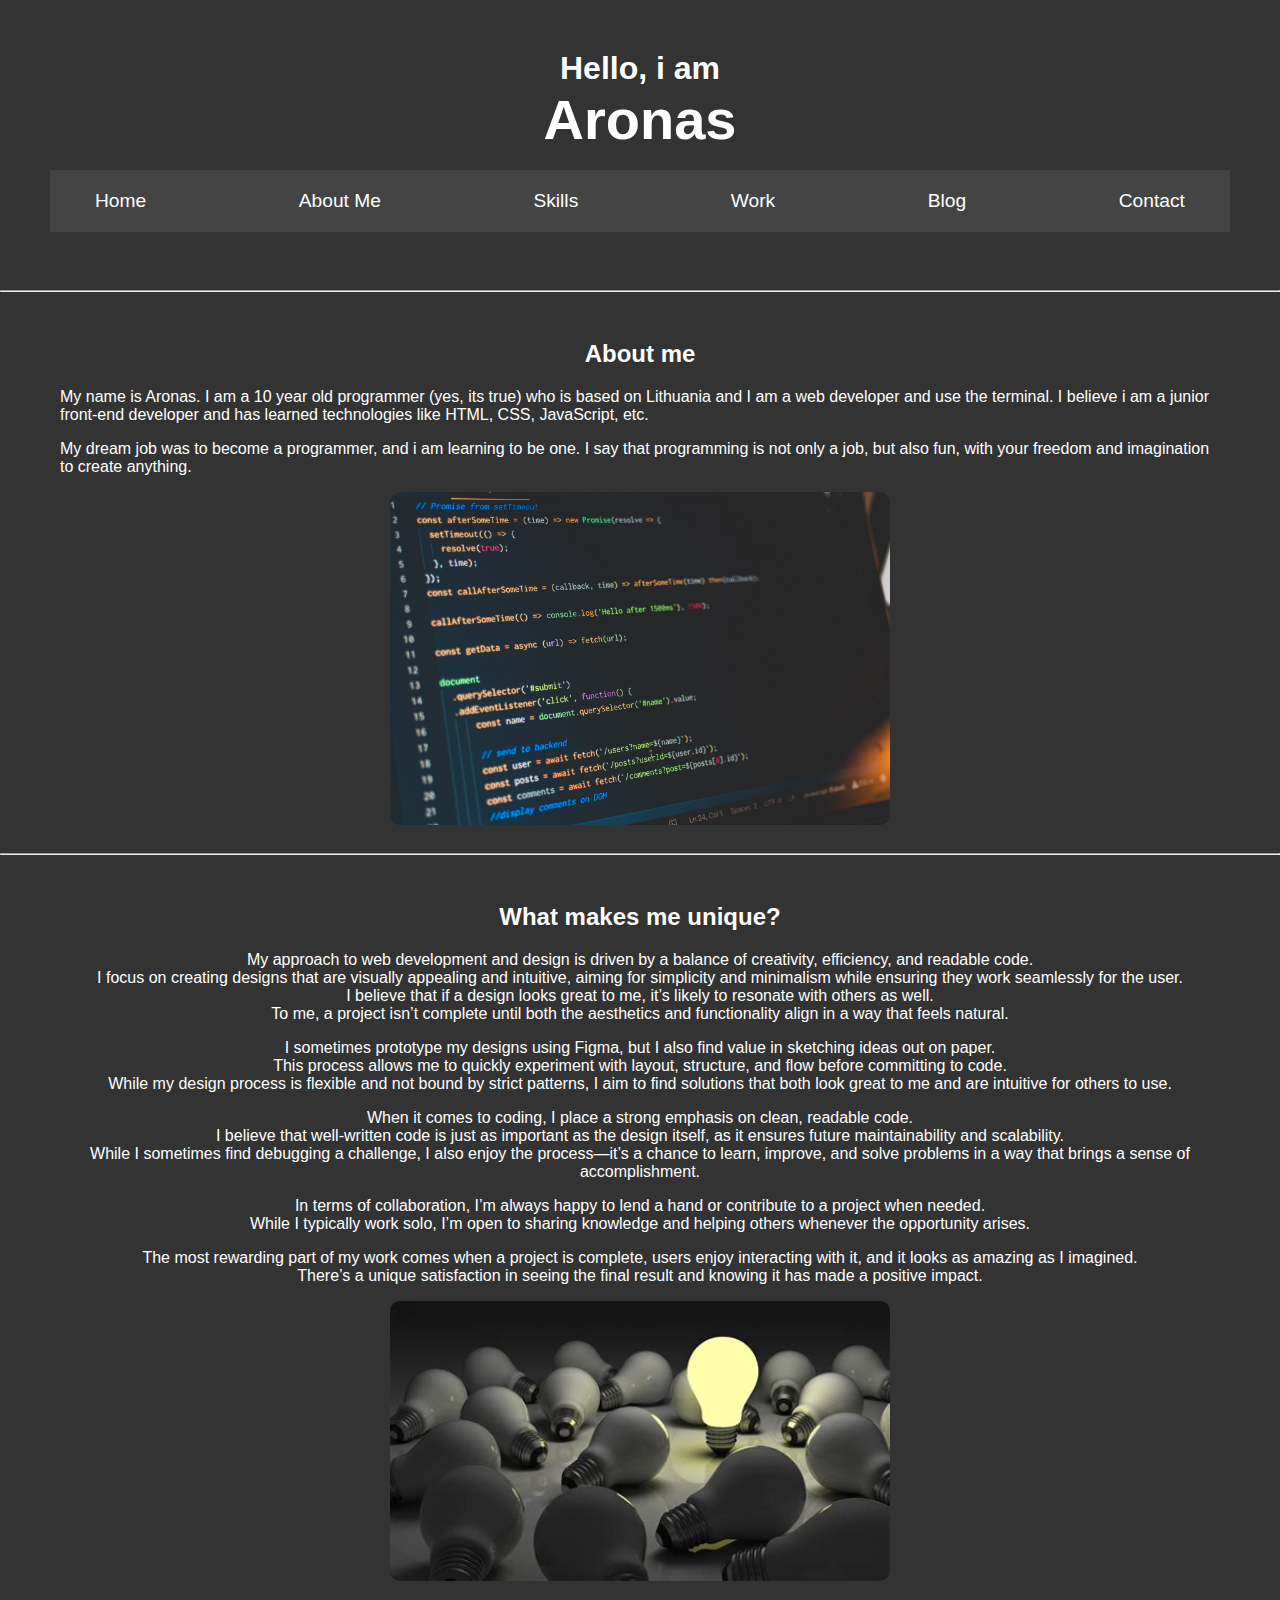
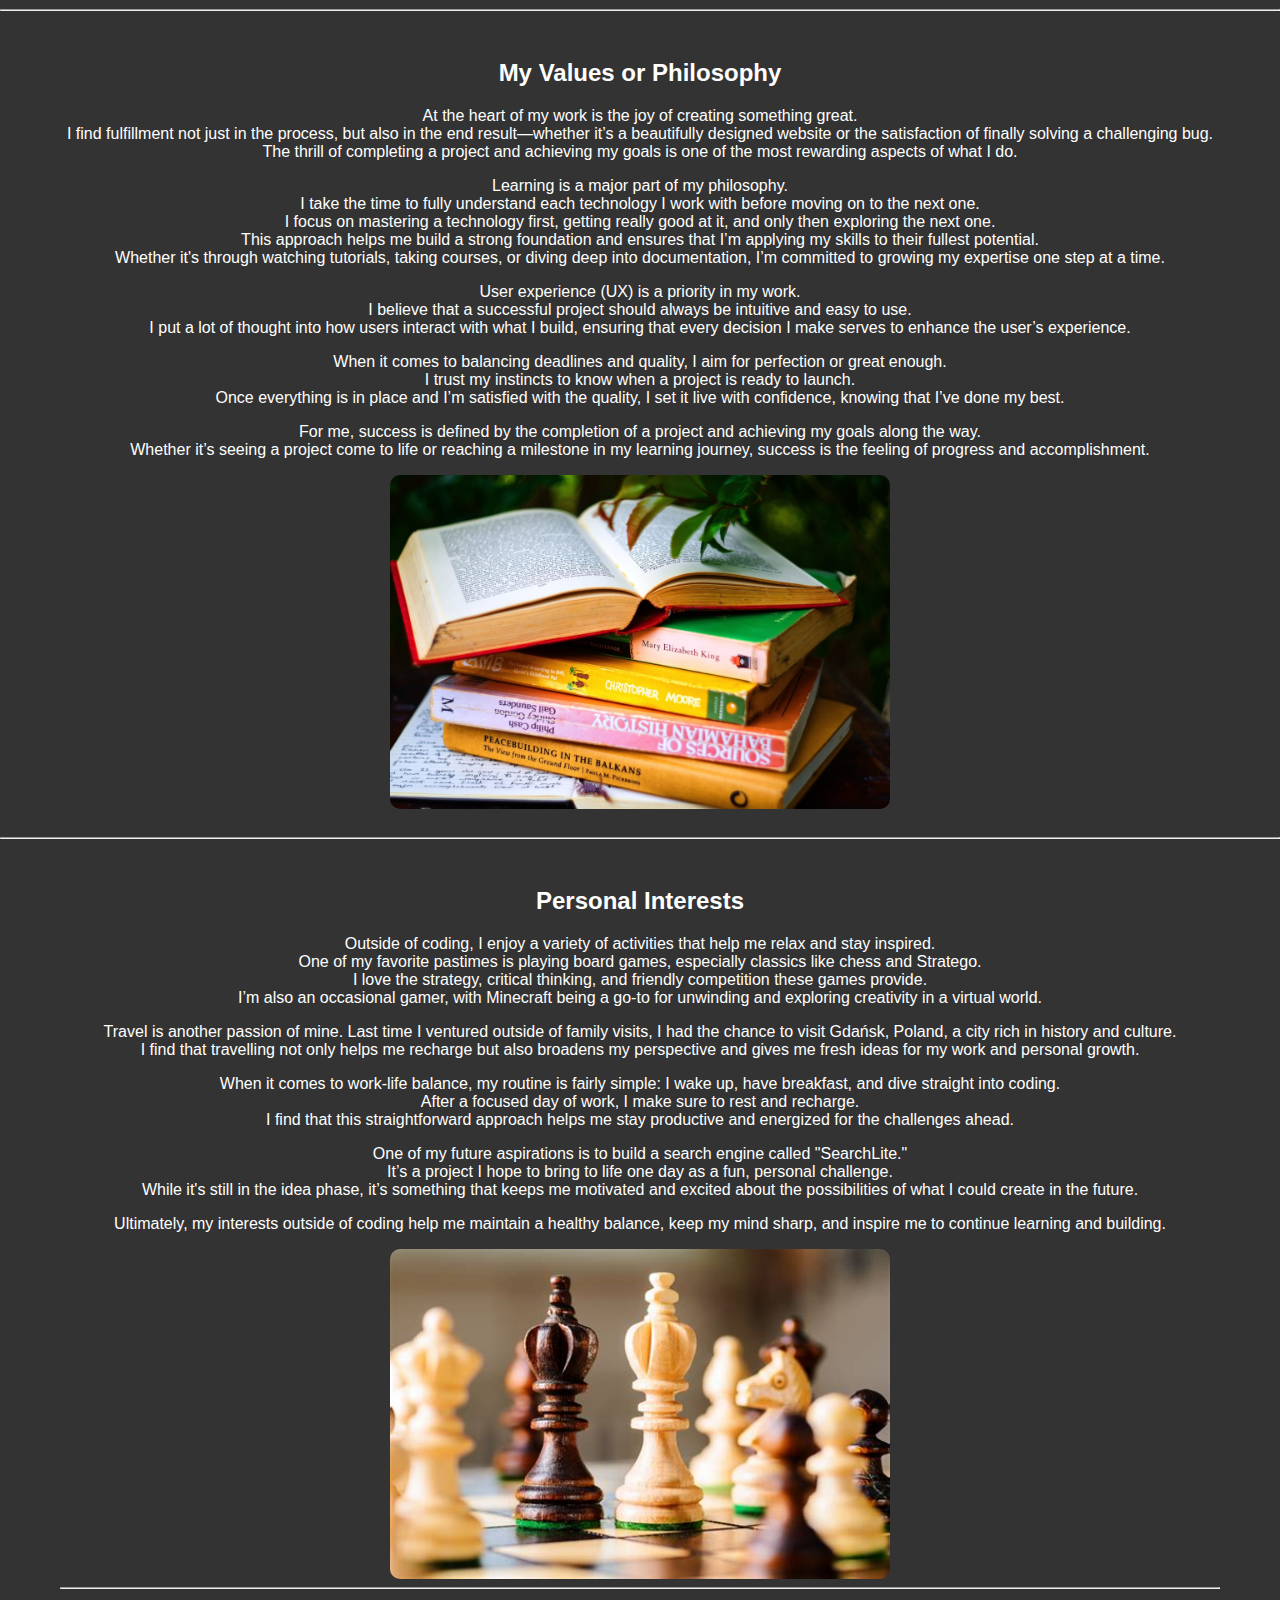
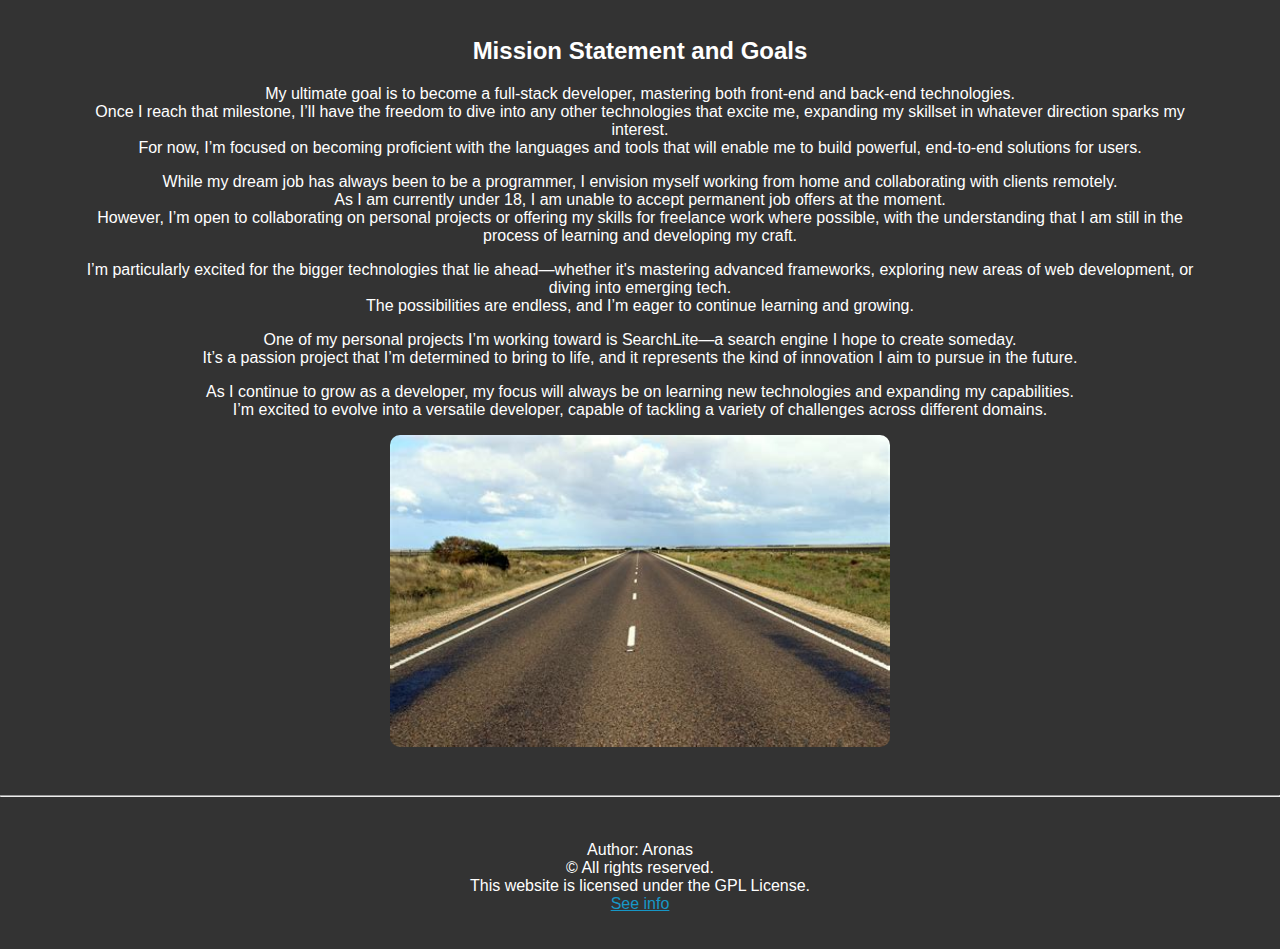
==== about.html @ 175dea17 "moving portfolio folder to git repo" ====
<!DOCTYPE html>

<!-- 
	This code is licensed under the GPL License.
	Please check our license to see what can you do with this code.
-->

<html lang="en">
	<head>
		<!-- If you get confused, this is the information for my website. -->
		<!-- Now you know dummy -->
		<meta charset="UTF-8">
		<meta name="viewport" content="width=device-width, initial-scale=1.0">
		<meta name="description" content="Aronas finocenka's official personal portfolio">
		<meta name="author" content="Aronas">
		<meta name="keywords" content="web development, HTML, coding, CSS, JavaScript, aronas">
		<meta name="robots" content="index, follow">

		<title>Aronas Finocenka - About</title>
		<link rel="stylesheet" href="styles.css">
		<link rel="icon" href="assets/favicon/roskildefjord.jpg">	
	</head>
	<body>
		<header>
		<h3>Hello, i am</h3>
		<h1>Aronas</h1>
		<br>
		<nav>
			<a href="index.html">Home</a>
			<br>
			<a href="about.html">About Me</a>
			<br>
			<a href="skills.html">Skills</a>
			<br>
			<a href="work.html">Work</a>
			<br>
			<a href="blog.html">Blog</a>
			<br>
			<a href="contact.html">Contact</a>
		</nav>
		</header>
		<hr>
		<main>
		<section>
			<h2>About me</h2>
			<p style="text-align:left;">My name is Aronas. I am a 10 year old programmer (yes, its true) who is based on Lithuania and I am a web developer and use the terminal. I believe i am a junior front-end developer and has learned technologies like HTML, CSS, JavaScript, etc.</p>

			<p style="text-align:left;">My dream job was to become a programmer, and i am learning to be one. I say that programming is not only a job, but also fun, with your freedom and imagination to create anything.</p>
			<img src="assets/images/proxy-image.png" alt="A picture of JavaScript code">
		</section>
		<hr>
		<section>
		<h2>What makes me unique?</h2>
		<p>My approach to web development and design is driven by a balance of creativity, efficiency, and readable code. 
		<br> I focus on creating designs that are visually appealing and intuitive, aiming for simplicity and minimalism while ensuring they work seamlessly for the user. 
		<br> I believe that if a design looks great to me, it’s likely to resonate with others as well.
		<br>	To me, a project isn’t complete until both the aesthetics and functionality align in a way that feels natural.</p>
		<p>I sometimes prototype my designs using Figma, but I also find value in sketching ideas out on paper.
		<br>	This process allows me to quickly experiment with layout, structure, and flow before committing to code.
		<br>	While my design process is flexible and not bound by strict patterns, I aim to find solutions that both look great to me and are intuitive for others to use.</p>
		<p>When it comes to coding, I place a strong emphasis on clean, readable code.
		<br>	I believe that well-written code is just as important as the design itself, as it ensures future maintainability and scalability.
		<br>	While I sometimes find debugging a challenge, I also enjoy the process—it’s a chance to learn, improve, and solve problems in a way that brings a sense of accomplishment.</p>
		<p> In terms of collaboration, I’m always happy to lend a hand or contribute to a project when needed. 
		<br>	While I typically work solo, I’m open to sharing knowledge and helping others whenever the opportunity arises. </p>
		<p>The most rewarding part of my work comes when a project is complete, users enjoy interacting with it, and it looks as amazing as I imagined.
		<br>	There’s a unique satisfaction in seeing the final result and knowing it has made a positive impact.</p>
		<img src="assets/images/proxy-image.jpeg" alt="A picture of many turned off lightbulbs, with one turned on. This image represents uniqueness.">
		</section>
		<hr>
		<section>
		<h2>My Values or Philosophy</h2>
		<p>At the heart of my work is the joy of creating something great.
		<br>	I find fulfillment not just in the process, but also in the end result—whether it’s a beautifully designed website or the satisfaction of finally solving a challenging bug.
		<br>	The thrill of completing a project and achieving my goals is one of the most rewarding aspects of what I do.</p>	
		<p>Learning is a major part of my philosophy.
		<br>	I take the time to fully understand each technology I work with before moving on to the next one. <br> I focus on mastering a technology first, getting really good at it, and only then exploring the next one.
		<br>	This approach helps me build a strong foundation and ensures that I’m applying my skills to their fullest potential.
		<br>	Whether it's through watching tutorials, taking courses, or diving deep into documentation, I’m committed to growing my expertise one step at a time.

</p>
		<p>User experience (UX) is a priority in my work.
		<br>	I believe that a successful project should always be intuitive and easy to use.
		<br>	I put a lot of thought into how users interact with what I build, ensuring that every decision I make serves to enhance the user’s experience.</p>
		<p>When it comes to balancing deadlines and quality, I aim for perfection or great enough.
		<br>	I trust my instincts to know when a project is ready to launch.
		<br>	Once everything is in place and I’m satisfied with the quality, I set it live with confidence, knowing that I’ve done my best.</p>
		<p>For me, success is defined by the completion of a project and achieving my goals along the way.
		<br>	Whether it’s seeing a project come to life or reaching a milestone in my learning journey, success is the feeling of progress and accomplishment.</p>
		<img src="assets/images/book.png" alt="picture of stacked books, with the book at the top, symbolising learning.">
		</section>
		<hr>
		<section>
		<h2>Personal Interests</h2>
		<p>Outside of coding, I enjoy a variety of activities that help me relax and stay inspired.
		<br> One of my favorite pastimes is playing board games, especially classics like chess and Stratego.
		<br> I love the strategy, critical thinking, and friendly competition these games provide.
		<br> I’m also an occasional gamer, with Minecraft being a go-to for unwinding and exploring creativity in a virtual world.</p>
		<p>Travel is another passion of mine. Last time I ventured outside of family visits, I had the chance to visit Gdańsk, Poland, a city rich in history and culture.
		<br> I find that travelling not only helps me recharge but also broadens my perspective and gives me fresh ideas for my work and personal growth.</p>
		<p>When it comes to work-life balance, my routine is fairly simple: I wake up, have breakfast, and dive straight into coding.
		<br> After a focused day of work, I make sure to rest and recharge.
		<br> I find that this straightforward approach helps me stay productive and energized for the challenges ahead.</p>
		<p>One of my future aspirations is to build a search engine called "SearchLite."
		<br> It’s a project I hope to bring to life one day as a fun, personal challenge.
		<br> While it's still in the idea phase, it’s something that keeps me motivated and excited about the possibilities of what I could create in the future.</p>
		<p>Ultimately, my interests outside of coding help me maintain a healthy balance, keep my mind sharp, and inspire me to continue learning and building.</p>
		<img src="assets/images/chess.jpeg" alt="A picture of a chessboard with chess pieces, brown and white.">
		<hr>
		<section>
		<h2>Mission Statement and Goals</h2>
		<p>My ultimate goal is to become a full-stack developer, mastering both front-end and back-end technologies.
		<br> Once I reach that milestone, I’ll have the freedom to dive into any other technologies that excite me, expanding my skillset in whatever direction sparks my interest.
		<br> For now, I’m focused on becoming proficient with the languages and tools that will enable me to build powerful, end-to-end solutions for users.</p>
		<p>While my dream job has always been to be a programmer, I envision myself working from home and collaborating with clients remotely.
		<br> As I am currently under 18, I am unable to accept permanent job offers at the moment.
		<br> However, I’m open to collaborating on personal projects or offering my skills for freelance work where possible, with the understanding that I am still in the process of learning and developing my craft.</p>
		<p>I’m particularly excited for the bigger technologies that lie ahead—whether it's mastering advanced frameworks, exploring new areas of web development, or diving into emerging tech.
		<br>The possibilities are endless, and I’m eager to continue learning and growing.</p>
		<p>One of my personal projects I’m working toward is SearchLite—a search engine I hope to create someday.  <br> It’s a passion project that I’m determined to bring to life, and it represents the kind of innovation I aim to pursue in the future.</p>
		<p>As I continue to grow as a developer, my focus will always be on learning new technologies and expanding my capabilities.
		<br> I’m excited to evolve into a versatile developer, capable of tackling a variety of challenges across different domains.</p>
		<img src="assets/images/road.jpeg" alt="A picture of an empty road, the place looks warm, savannah-like.">
		</section>
		</main>
		<hr>
		<footer>	
			<p>Author: Aronas<br>
			&copy; All rights reserved.<br>
			This website is licensed under the GPL License.<br>
			<a href="license.html">See info</a>
			</p>
		</footer>
	</body>
</html>
---- styles.css ----
/*
 * CSS File for my portfolio
 * This code is licensed under the GPL License
 */

/* Global body font settings */
body {
    font-family: -apple-system, BlinkMacSystemFont, "Segoe UI", "Roboto", "Helvetica Neue", Arial, sans-serif;
    margin: 0;
    padding: 0;
    background-color: #333;
    color: white;
}

/* Main content centering */
main {
    text-align: center; /* This centers text inside the main section */
}

main a {
    color: #1797c7;
}

footer a {
    color: #1797c7;
}

/* Header styles */
header {
    text-align: center; /* Center the text in the header */
    padding: 50px;
    background-color: #333;
    color: white;
}

header h1, header h3 {
    margin: 0; /* Remove default margin around h1 and h3 */
}

/* Navbar styles */
nav {
    display: flex; /* Use Flexbox to align navbar items */
    justify-content: space-between; /* Spread out navbar links */
    padding: 10px 20px;
    background-color: #444;
    flex-wrap: wrap; /* Allow navbar items to wrap on smaller screens */
}

nav a {
    color: white;
    text-decoration: none;
    padding: 10px 15px;
    margin: 0 10px; /* Add spacing between links */
    border-radius: 5px;
    transition: background-color 0.3s ease;
}

nav a:hover {
    background-color: #555;
}

/* Section styling */
section {
    padding: 20px;
    max-width: 1200px;
    margin: 0 auto;
    box-sizing: border-box;
}

/* Footer styles */
footer {
    background-color: #333;
    color: white;
    padding: 20px;
    text-align: center;
}

/* Media Queries for Responsiveness */

/* Tablet and smaller (screen width <= 768px) */
@media (max-width: 768px) {
    /* Adjust header padding */
    header {
        padding: 30px;
    }

    /* Navbar items stack vertically on smaller screens */
    nav {
        flex-direction: column; /* Stack items vertically */
        align-items: center; /* Center align items */
        padding: 10px 0; /* Increase padding for easier touch */
    }

    nav a {
        margin: 10px 0; /* Stack navbar links with more space */
        padding: 10px 20px;
    }

    /* Adjust section padding */
    section {
        padding: 15px;
    }

    footer {
        padding: 15px;
    }

    /* Adjust heading sizes for smaller screens */
    header h1 {
        font-size: 2.5rem; /* Slightly smaller on tablets */
    }

    header h3 {
        font-size: 1.5rem;
    }
}

/* Mobile (screen width <= 480px) */
@media (max-width: 480px) {
    /* Adjust header padding */
    header {
        padding: 20px;
    }

    /* Navbar items stack vertically and take up more space */
    nav {
        flex-direction: column;
        align-items: center;
        padding: 20px 0;
    }

    nav a {
        margin: 10px 0;
        padding: 12px 25px; /* Bigger padding on small devices for better clickability */
    }

    section {
        padding: 10px;
    }

    footer {
        padding: 10px;
    }

    /* Adjust heading sizes further for small screens */
    header h1 {
        font-size: 2rem;
    }

    header h3 {
        font-size: 1.2rem;
    }
}

/* Large screen (>= 1200px) */
@media (min-width: 1200px) {
    header h1 {
        font-size: 3.5rem; /* Make header text bigger on large screens */
    }

    header h3 {
        font-size: 2rem;
    }

    nav a {
        font-size: 1.2rem; /* Slightly larger links on large screens */
    }
}
/* Images */
img {
    width: 100%;        /* Makes the image scale to the container width */
    max-width: 500px;   /* Limits the maximum width to 500px */
    height: auto;       /* Keeps the aspect ratio of the image */
    border: none;       /* No border around the image */
    border-radius: 10px;/* Rounded corners */
    display: block;     /* Ensures image is displayed as a block-level element */
    margin: 0 auto;     /* Centers the image horizontally */
}
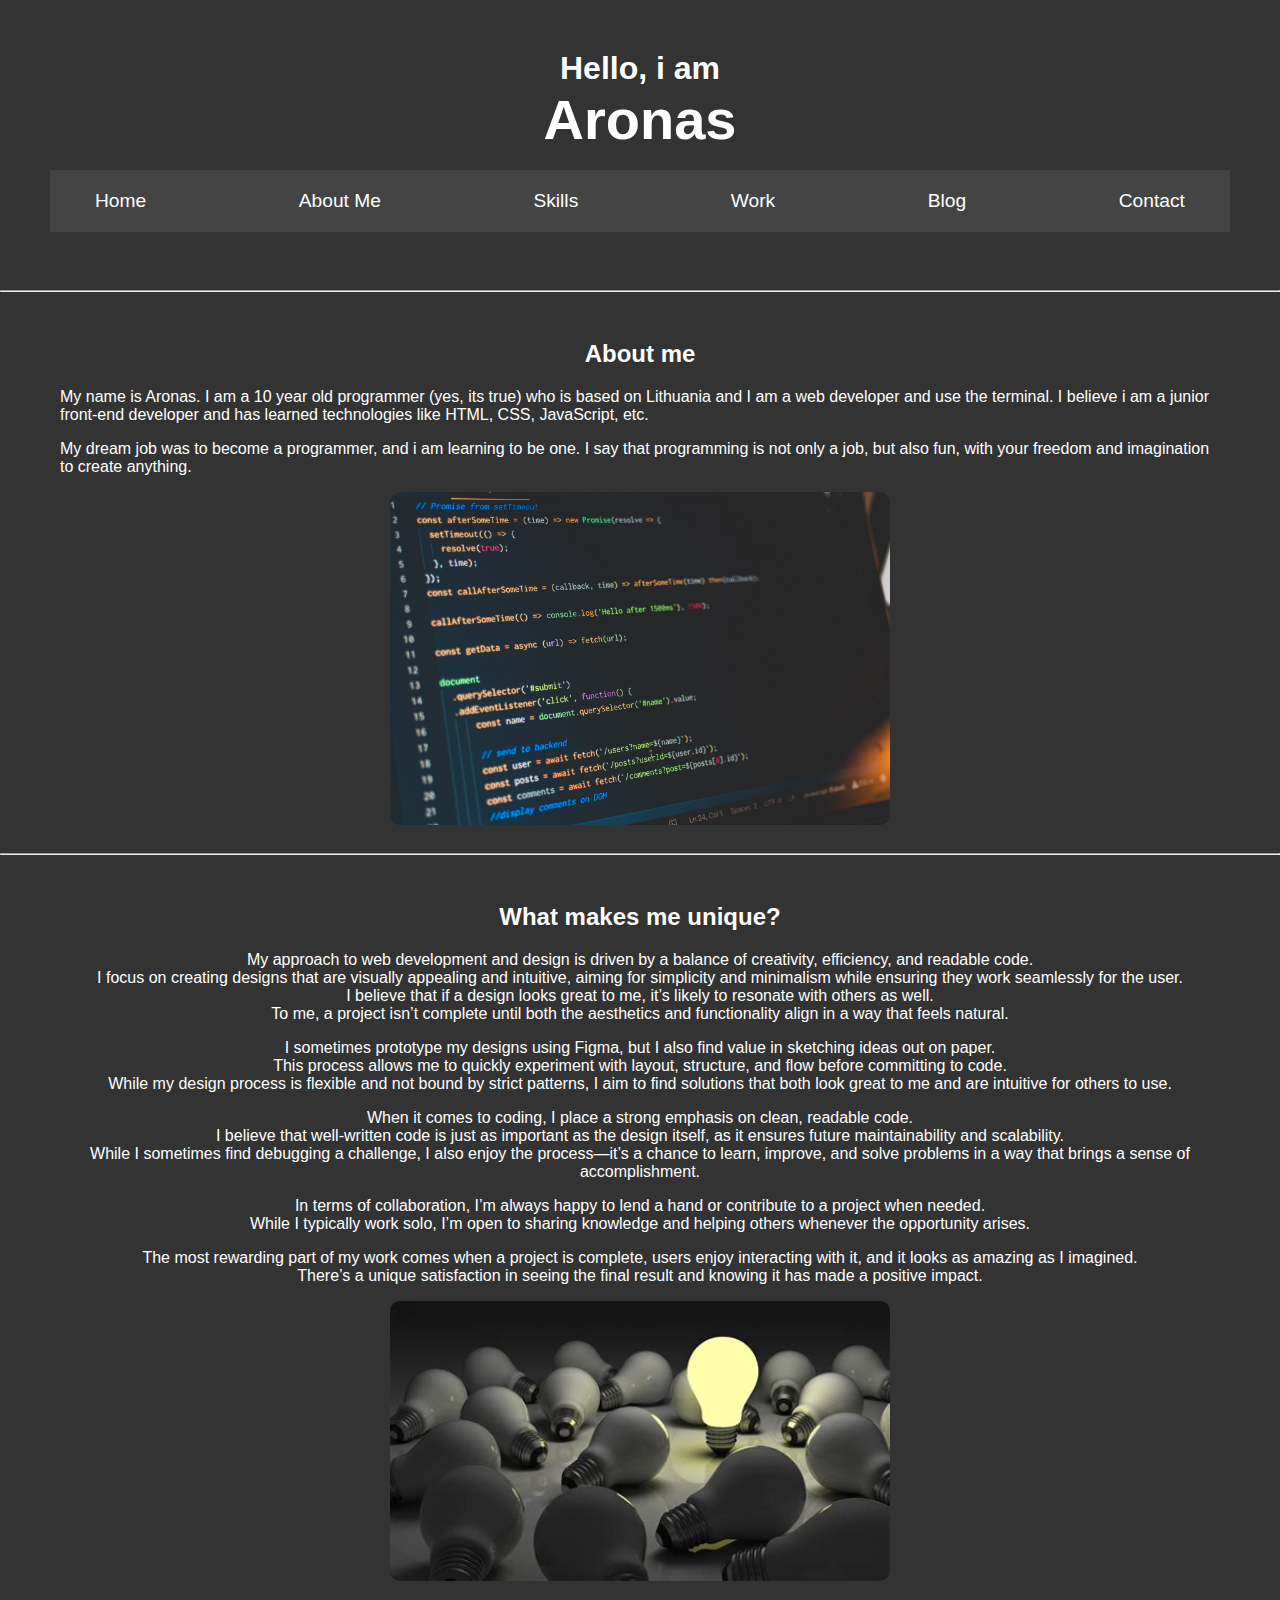
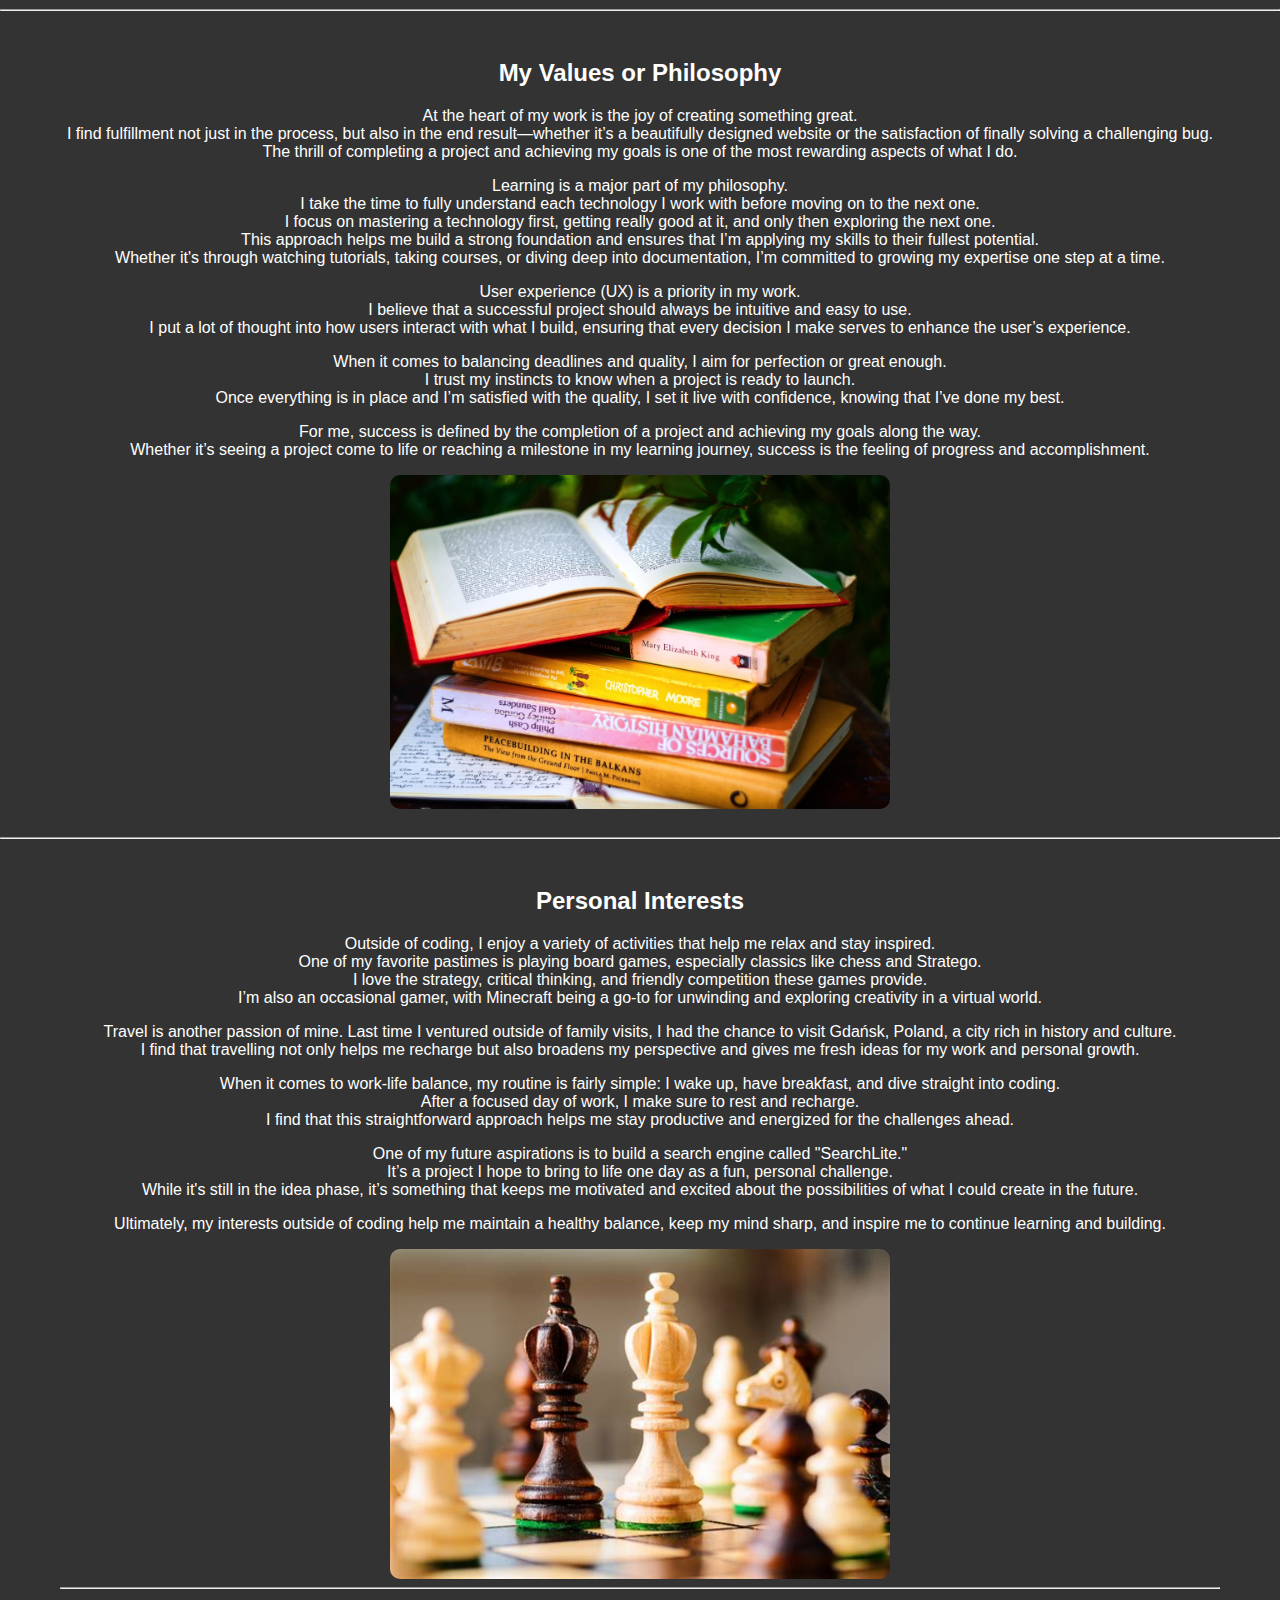
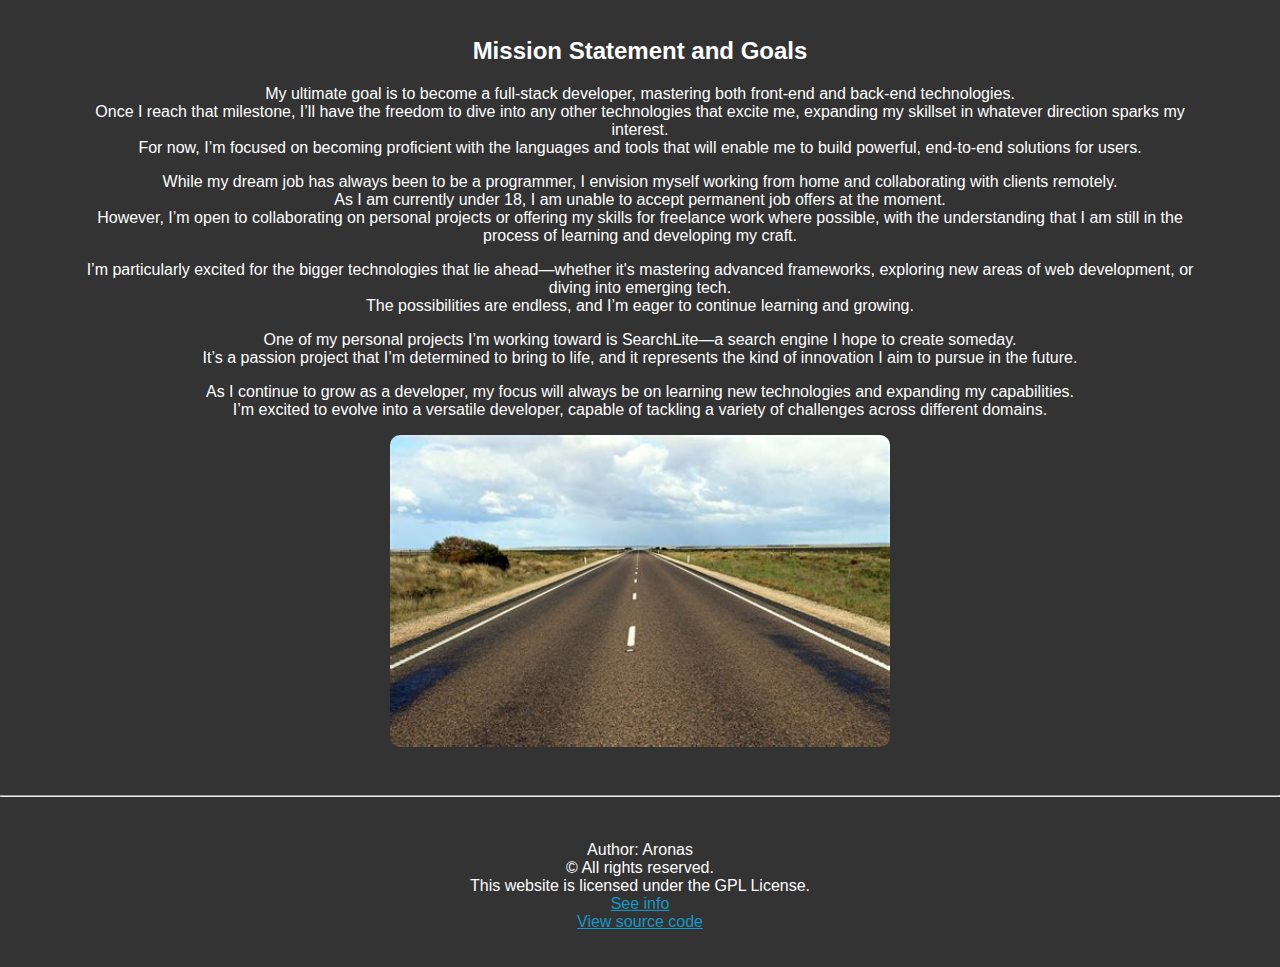
==== commit e5cbeb0f: "Rename license to legal to avoid confusion" ====
--- a/about.html
+++ b/about.html
@@ -128,7 +128,8 @@
 			<p>Author: Aronas<br>
 			&copy; All rights reserved.<br>
 			This website is licensed under the GPL License.<br>
-			<a href="license.html">See info</a>
+			<a href="legal.html">See info</a><br>
+			<a href="https://www.github.com/AronasGITHUB/portfolio">View source code</a>
 			</p>
 		</footer>
 	</body>
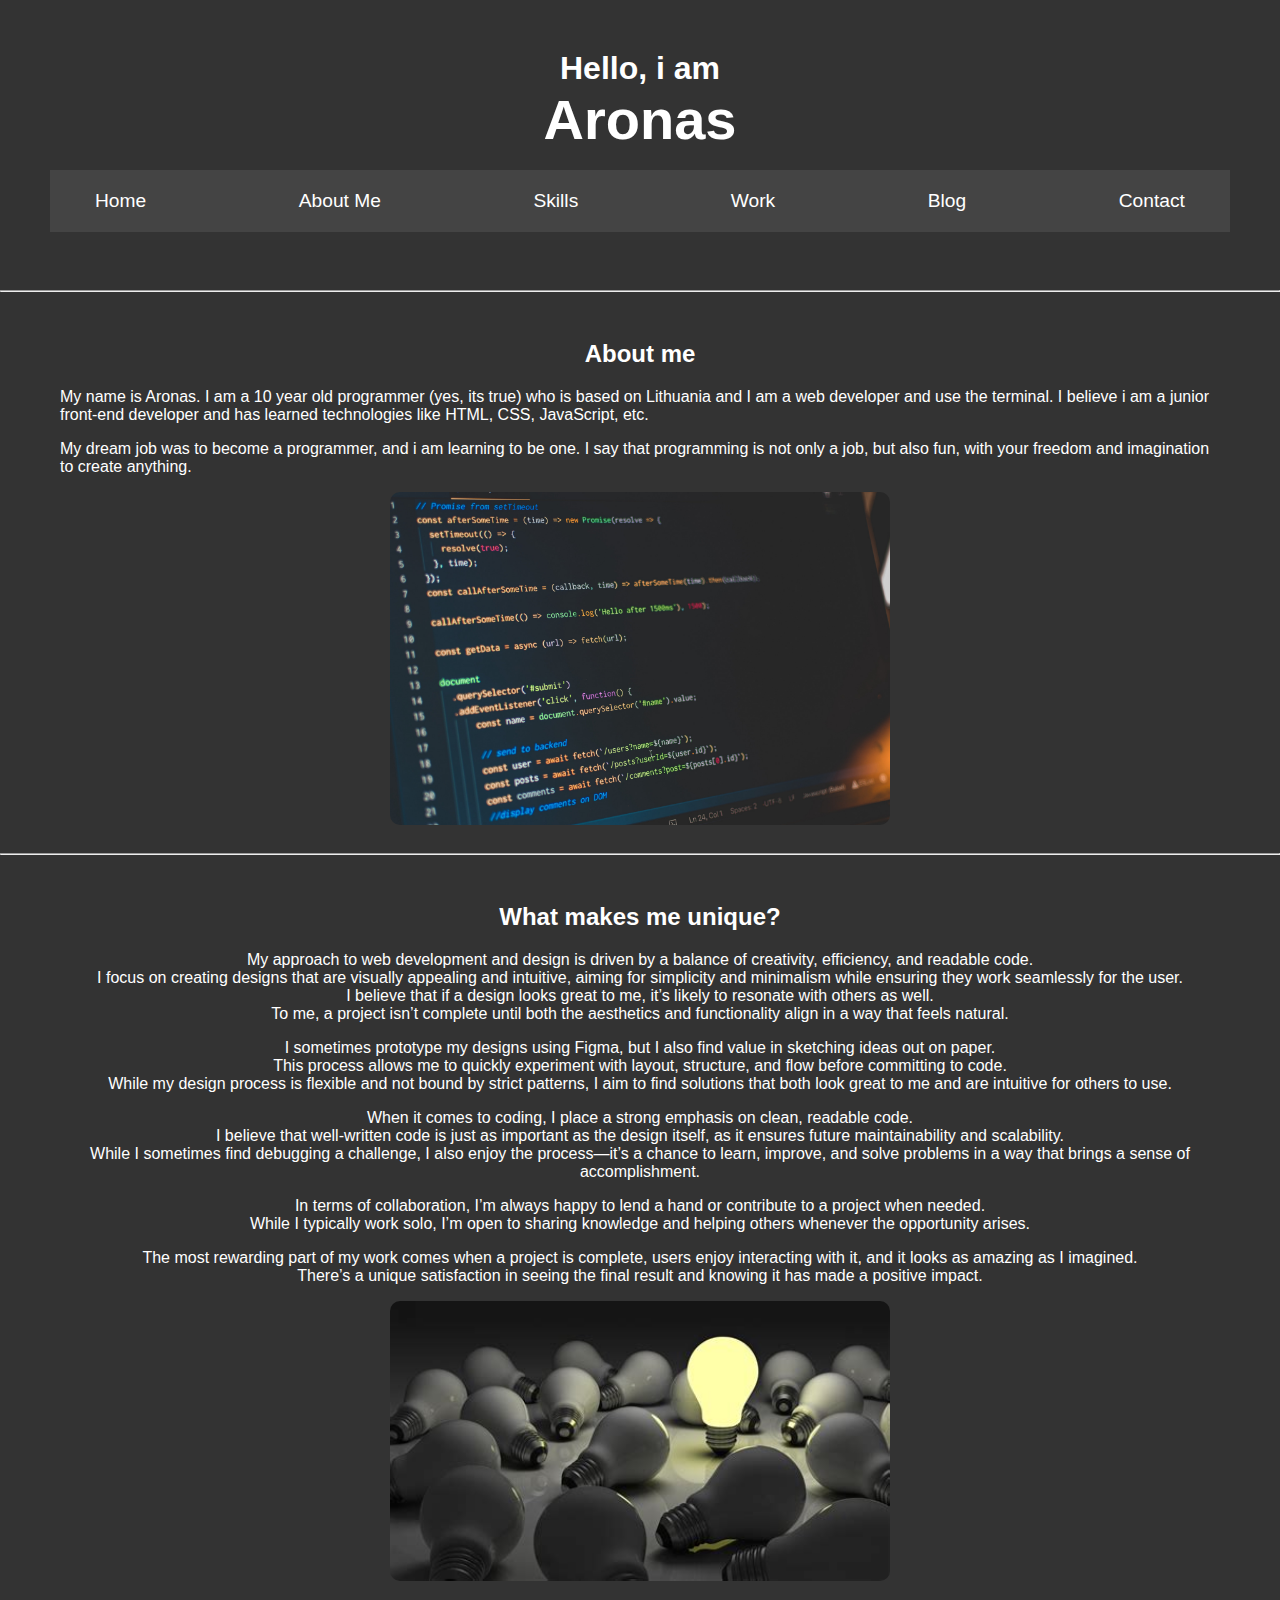
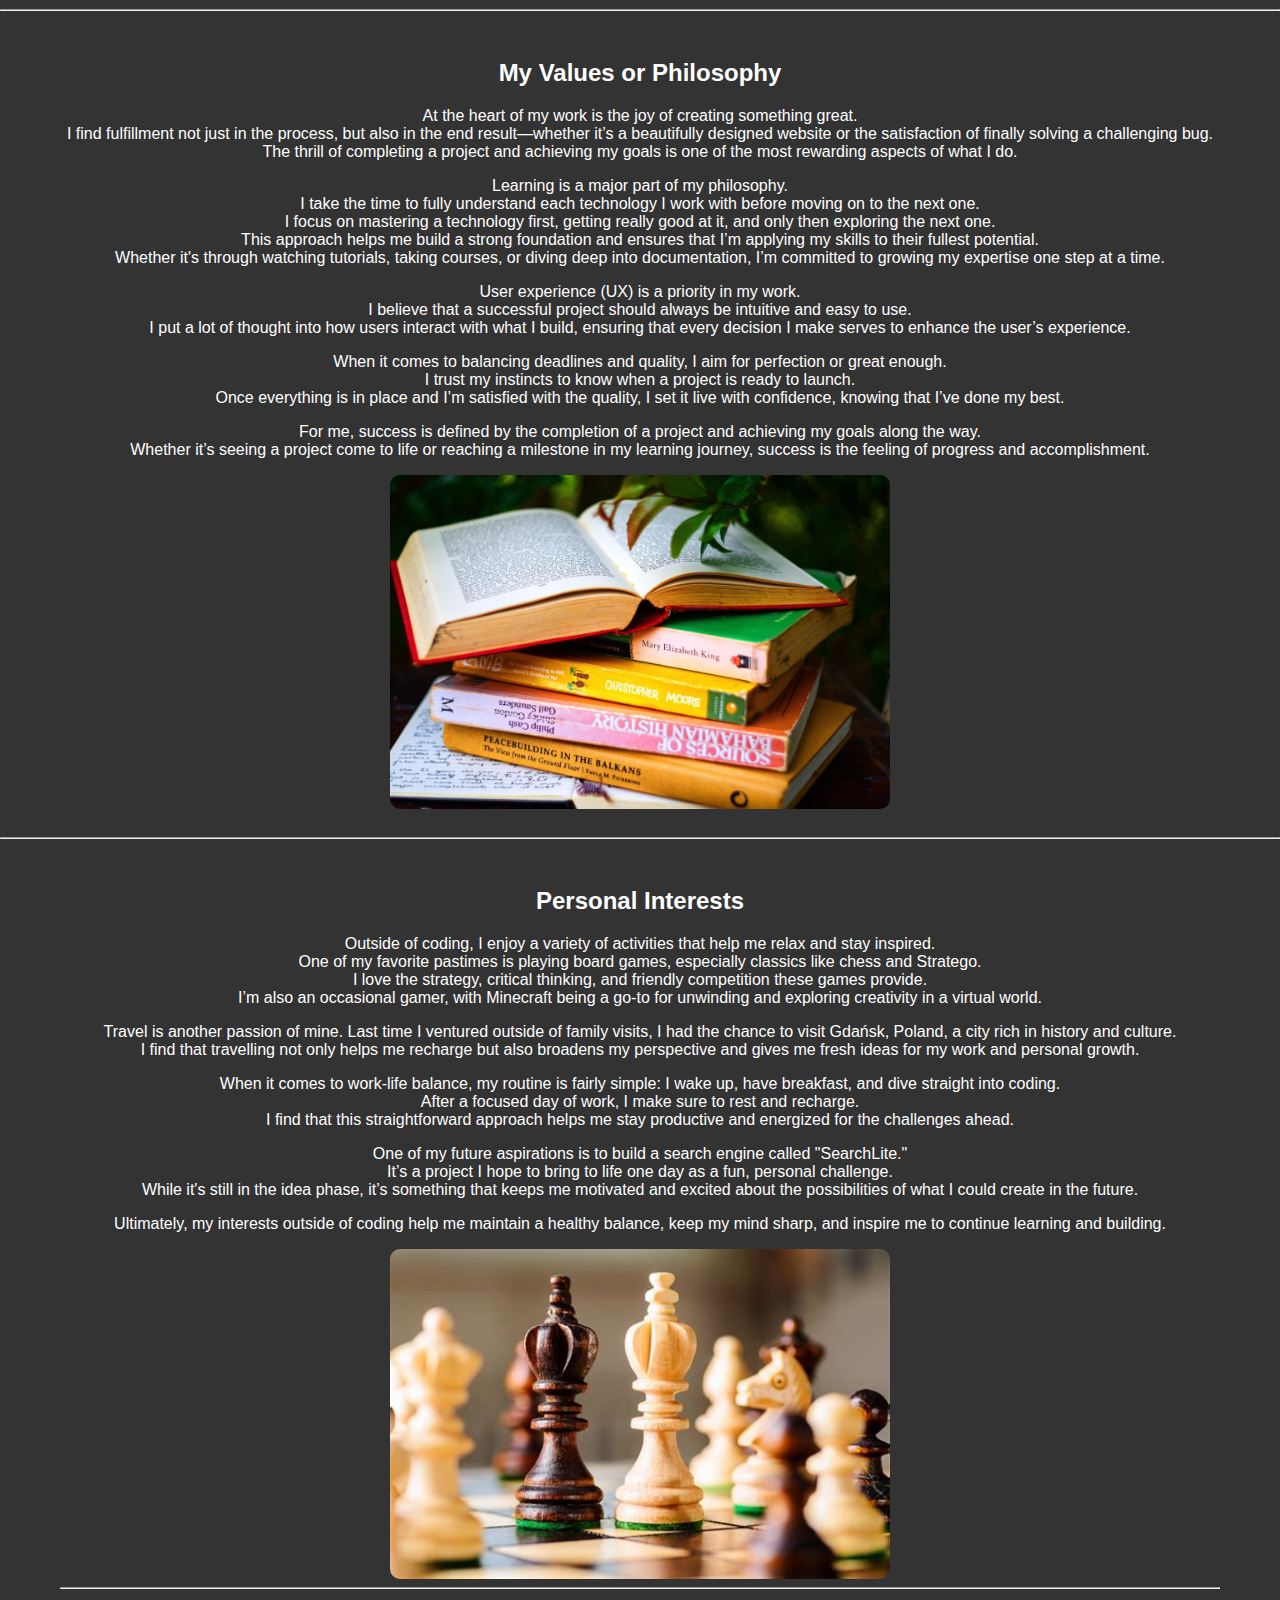
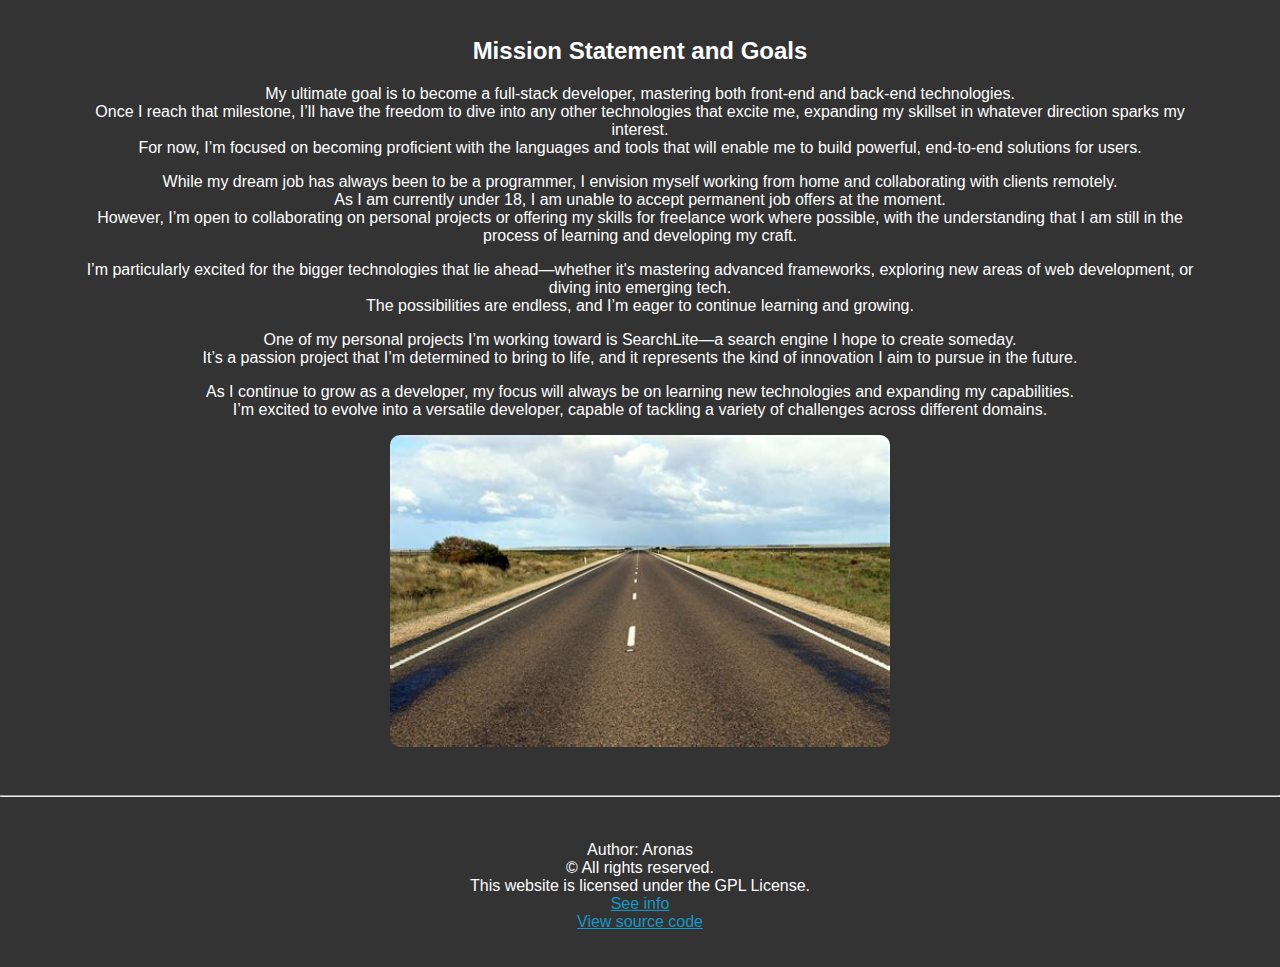
==== commit 093c25e1: "Replaced heavy images with lightweight images" ====
--- a/about.html
+++ b/about.html
@@ -46,7 +46,7 @@
 			<p style="text-align:left;">My name is Aronas. I am a 10 year old programmer (yes, its true) who is based on Lithuania and I am a web developer and use the terminal. I believe i am a junior front-end developer and has learned technologies like HTML, CSS, JavaScript, etc.</p>
 
 			<p style="text-align:left;">My dream job was to become a programmer, and i am learning to be one. I say that programming is not only a job, but also fun, with your freedom and imagination to create anything.</p>
-			<img src="assets/images/proxy-image.png" alt="A picture of JavaScript code">
+			<img src="assets/images/proxy-image.jpg" alt="A picture of JavaScript code">
 		</section>
 		<hr>
 		<section>
@@ -87,7 +87,7 @@
 		<br>	Once everything is in place and I’m satisfied with the quality, I set it live with confidence, knowing that I’ve done my best.</p>
 		<p>For me, success is defined by the completion of a project and achieving my goals along the way.
 		<br>	Whether it’s seeing a project come to life or reaching a milestone in my learning journey, success is the feeling of progress and accomplishment.</p>
-		<img src="assets/images/book.png" alt="picture of stacked books, with the book at the top, symbolising learning.">
+		<img src="assets/images/book.jpg" alt="picture of stacked books, with the book at the top, symbolising learning.">
 		</section>
 		<hr>
 		<section>
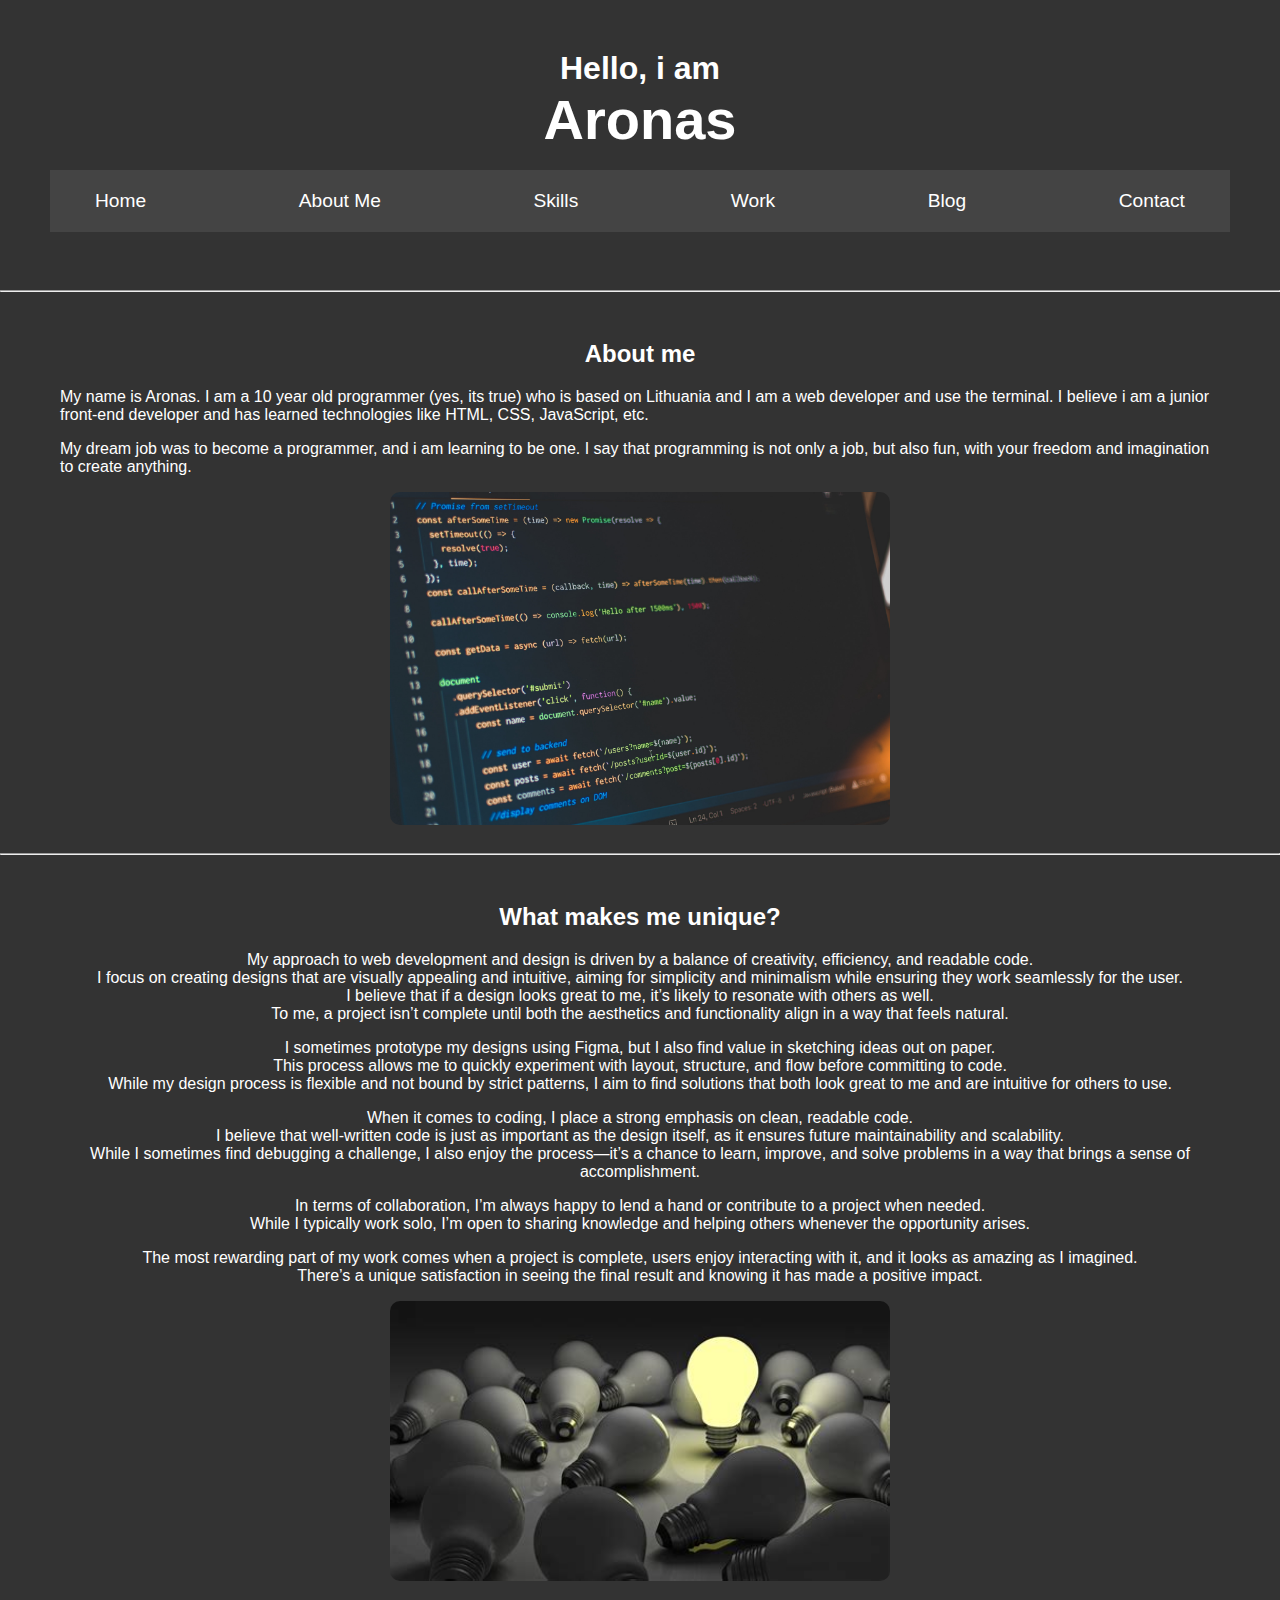
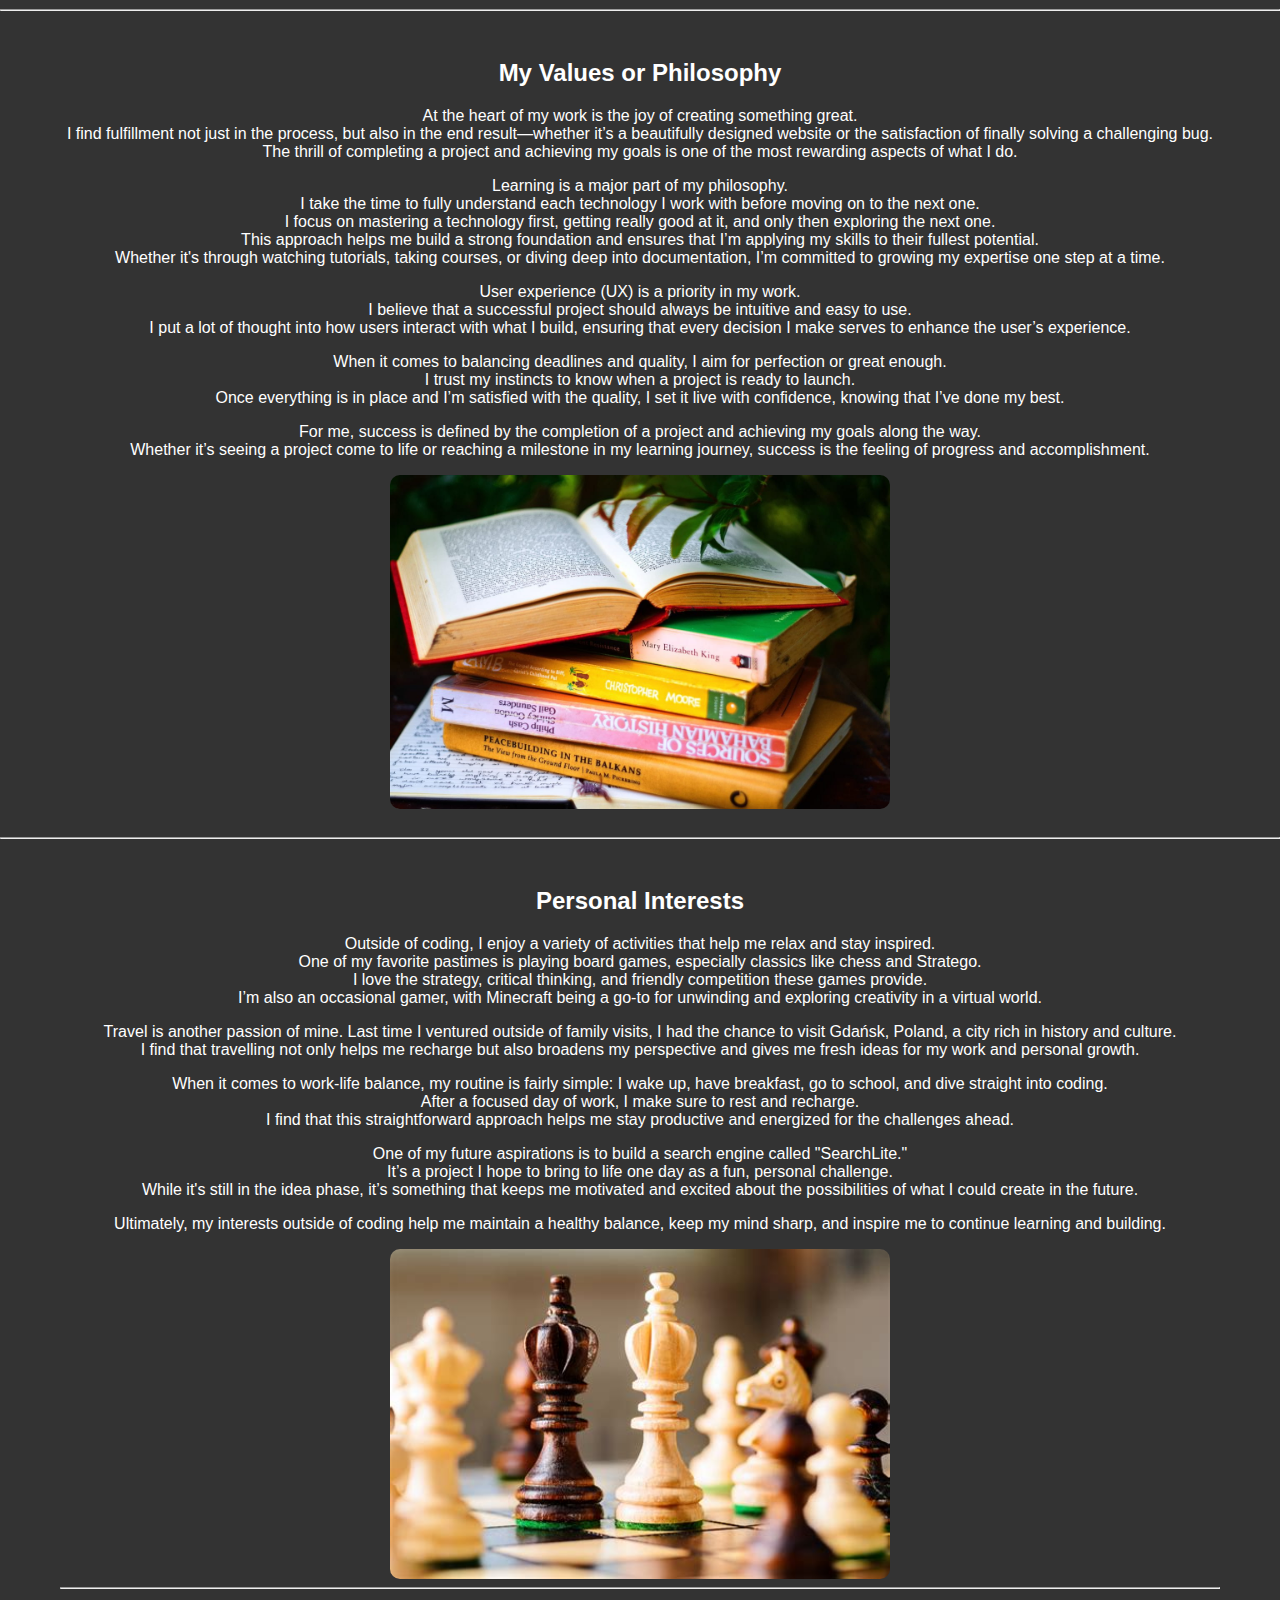
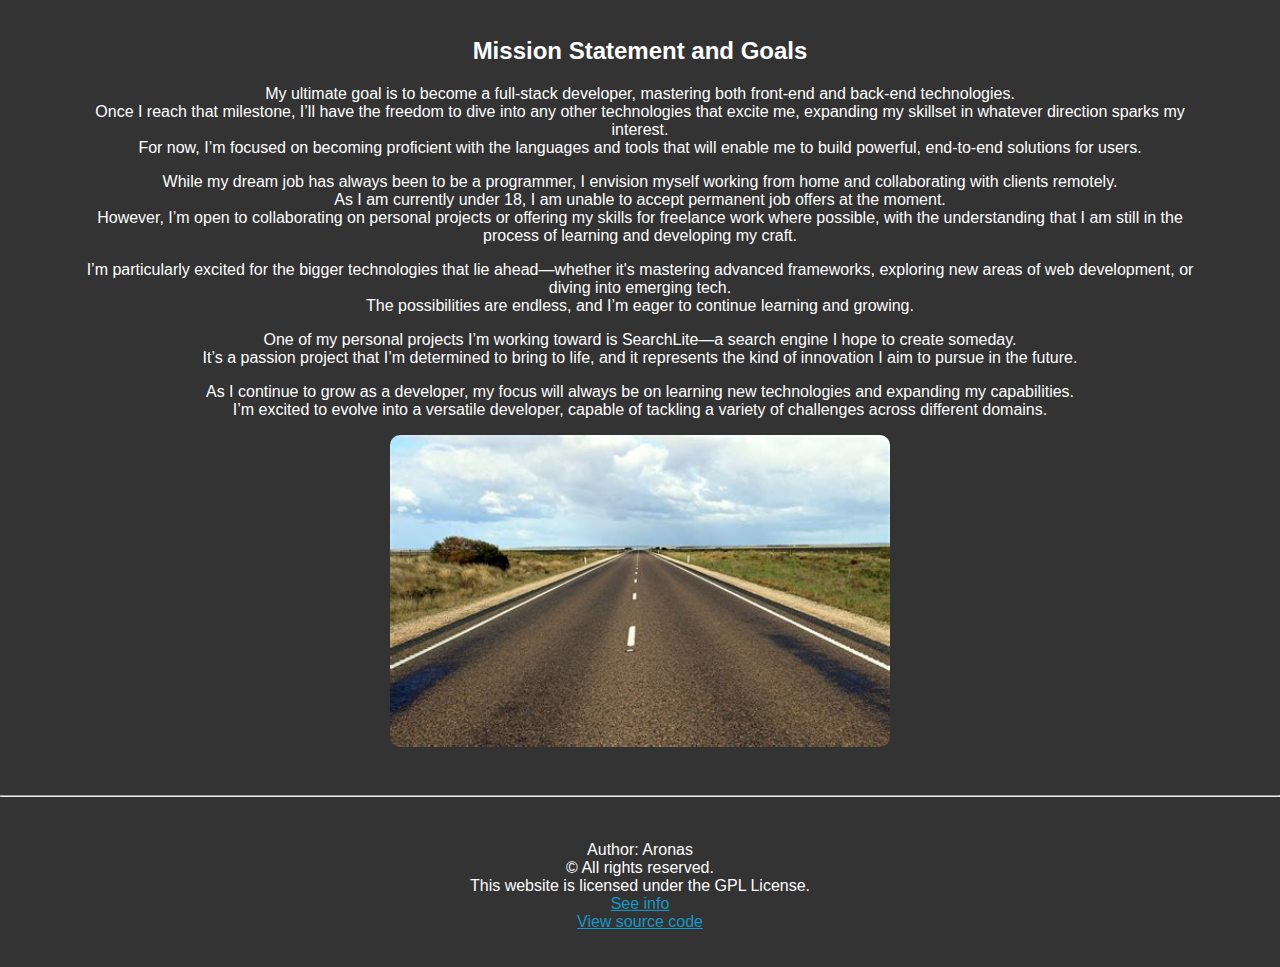
==== commit eb07873e: "Very minor improvements, no one can notice it." ====
--- a/about.html
+++ b/about.html
@@ -98,7 +98,7 @@
 		<br> I’m also an occasional gamer, with Minecraft being a go-to for unwinding and exploring creativity in a virtual world.</p>
 		<p>Travel is another passion of mine. Last time I ventured outside of family visits, I had the chance to visit Gdańsk, Poland, a city rich in history and culture.
 		<br> I find that travelling not only helps me recharge but also broadens my perspective and gives me fresh ideas for my work and personal growth.</p>
-		<p>When it comes to work-life balance, my routine is fairly simple: I wake up, have breakfast, and dive straight into coding.
+		<p>When it comes to work-life balance, my routine is fairly simple: I wake up, have breakfast, go to school, and dive straight into coding.
 		<br> After a focused day of work, I make sure to rest and recharge.
 		<br> I find that this straightforward approach helps me stay productive and energized for the challenges ahead.</p>
 		<p>One of my future aspirations is to build a search engine called "SearchLite."
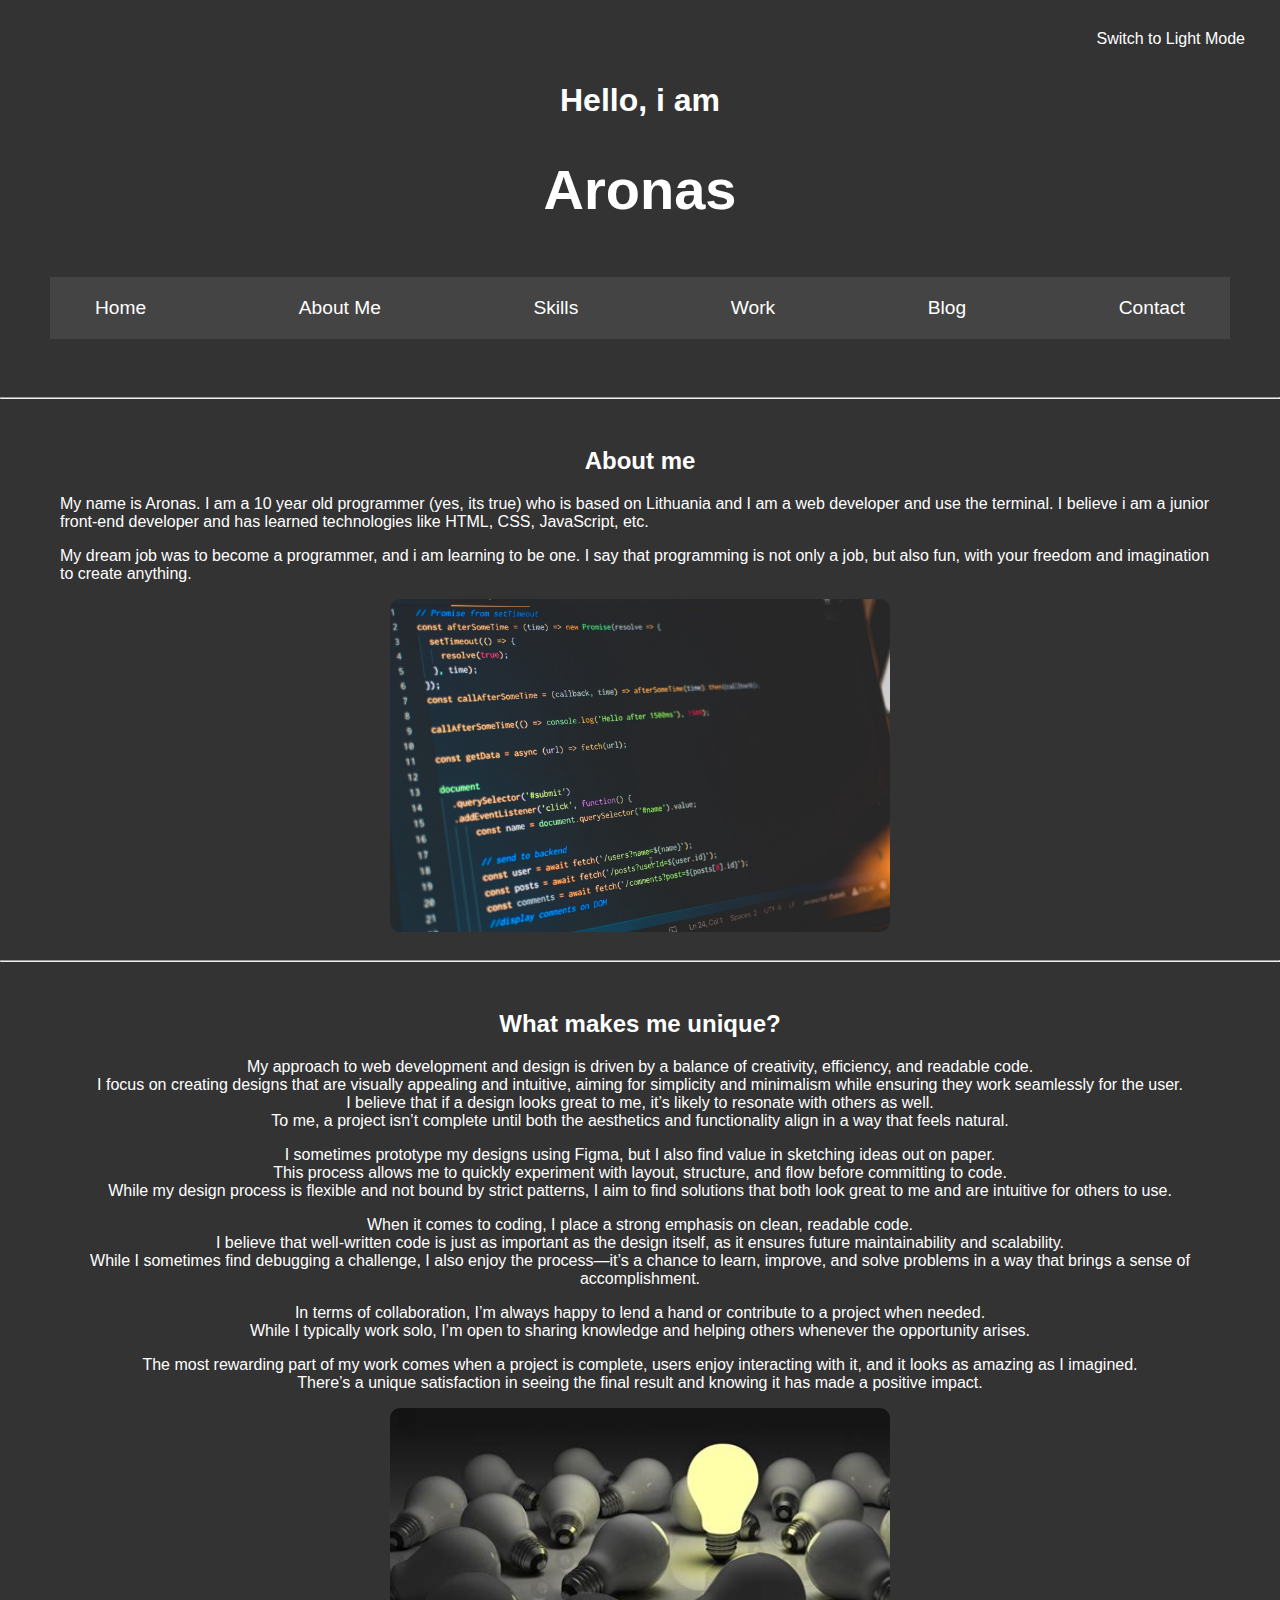
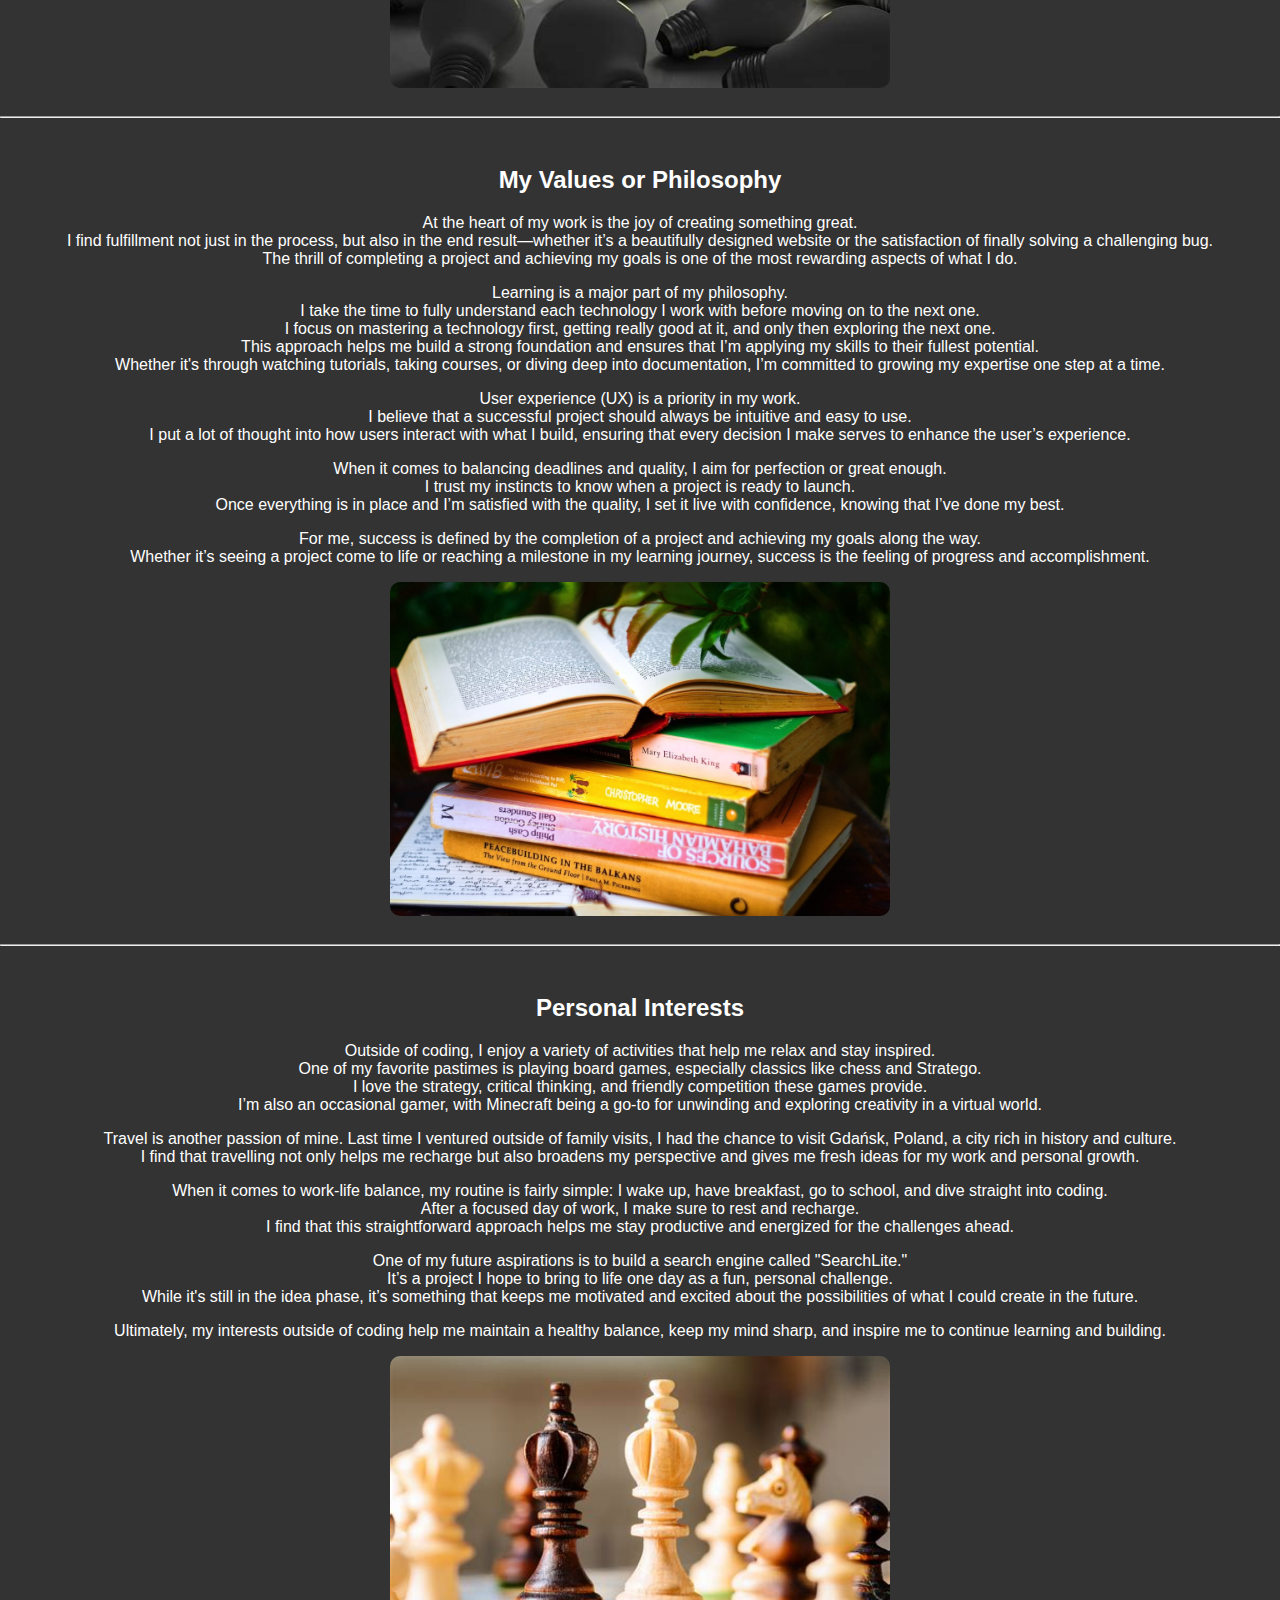
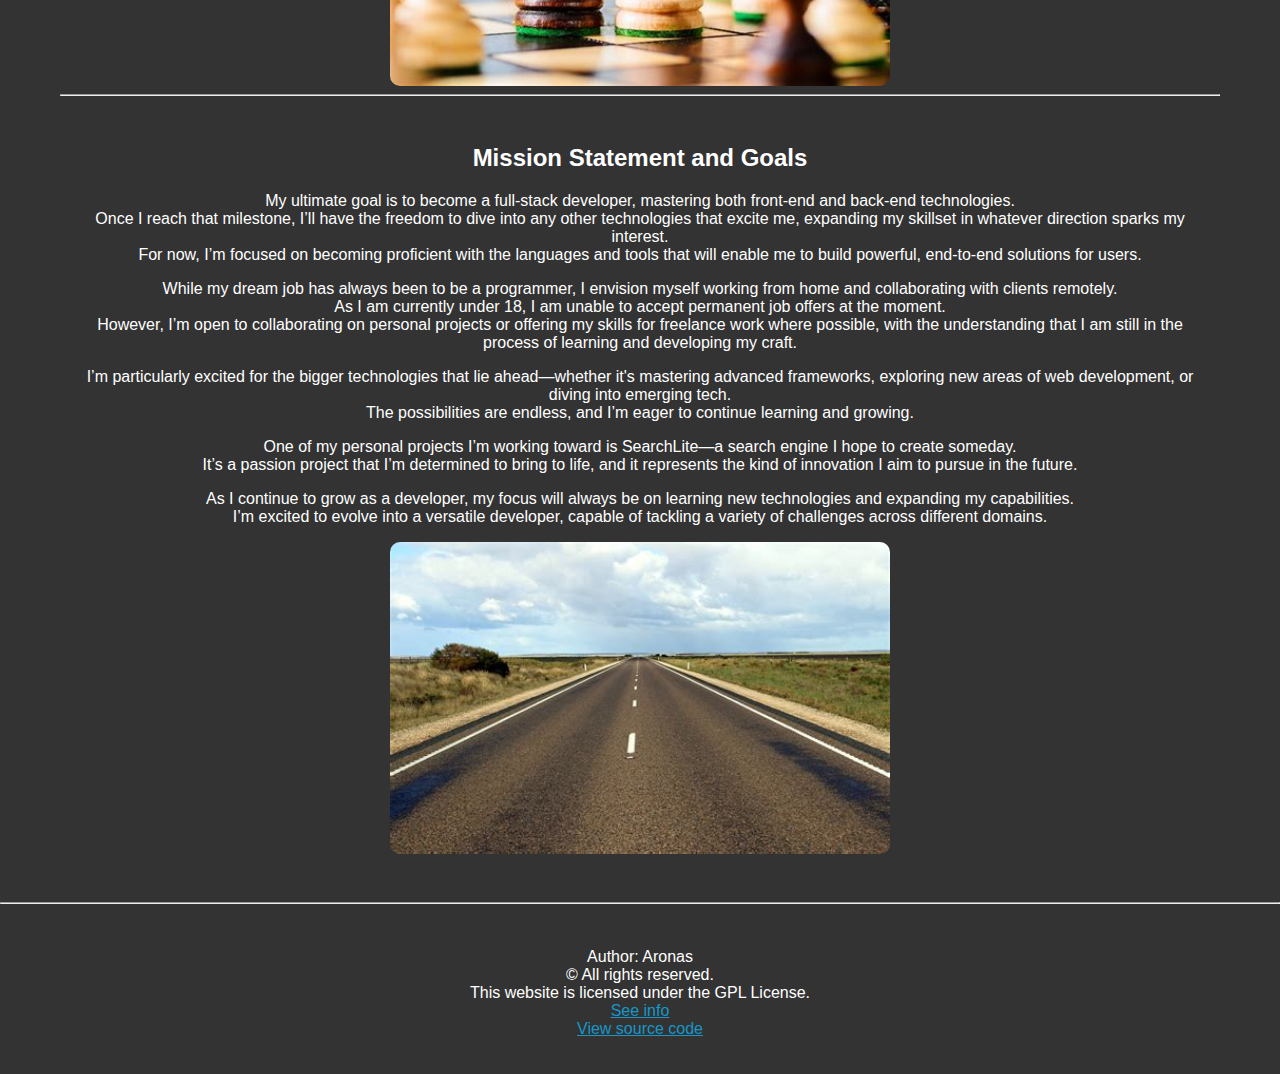
==== commit 01c063a4: "Added light mode" ====
--- a/about.html
+++ b/about.html
@@ -22,6 +22,7 @@
 	</head>
 	<body>
 		<header>
+		<button id="theme-toggle">Switch to Light Mode</button>
 		<h3>Hello, i am</h3>
 		<h1>Aronas</h1>
 		<br>
@@ -132,5 +133,6 @@
 			<a href="https://www.github.com/AronasGITHUB/portfolio">View source code</a>
 			</p>
 		</footer>
+		<script src="script.js"></script>
 	</body>
 </html>
--- a/styles.css
+++ b/styles.css
@@ -10,6 +10,7 @@
     padding: 0;
     background-color: #333;
     color: white;
+    transition: background-color 0.3s ease, color 0.3s ease; /* Smooth transition for theme change */
 }
 
 /* Main content centering */
@@ -31,10 +32,7 @@
     padding: 50px;
     background-color: #333;
     color: white;
-}
-
-header h1, header h3 {
-    margin: 0; /* Remove default margin around h1 and h3 */
+    position: relative; /* For positioning the toggle button */
 }
 
 /* Navbar styles */
@@ -59,6 +57,26 @@
     background-color: #555;
 }
 
+/* Dark/Light mode toggle button */
+#theme-toggle {
+    padding: 10px 15px;
+    font-size: 16px;
+    background-color: #333;
+    color: white;
+    border: none;
+    border-radius: 5px;
+    cursor: pointer;
+    position: absolute;
+    top: 20px;
+    right: 20px;
+    z-index: 10; /* Ensure button is above other content */
+    transition: background-color 0.3s ease;
+}
+
+#theme-toggle:hover {
+    background-color: #555;
+}
+
 /* Section styling */
 section {
     padding: 20px;
@@ -75,6 +93,31 @@
     text-align: center;
 }
 
+/* Light Mode Styles */
+body.light-mode {
+    background-color: #fff;
+    color: #333;
+}
+
+body.light-mode header {
+    background-color: #f1f1f1;
+    color: black; /* Text color for header in light mode */
+}
+
+body.light-mode footer {
+    background-color: #f1f1f1;
+    color: black; /* Text color for footer in light mode */
+}
+
+body.light-mode #theme-toggle {
+    background-color: #4CAF50;
+    color: white;
+}
+
+body.light-mode #theme-toggle:hover {
+    background-color: #45a049;
+}
+
 /* Media Queries for Responsiveness */
 
 /* Tablet and smaller (screen width <= 768px) */
@@ -166,6 +209,7 @@
         font-size: 1.2rem; /* Slightly larger links on large screens */
     }
 }
+
 /* Images */
 img {
     width: 100%;        /* Makes the image scale to the container width */
@@ -176,4 +220,3 @@
     display: block;     /* Ensures image is displayed as a block-level element */
     margin: 0 auto;     /* Centers the image horizontally */
 }
-
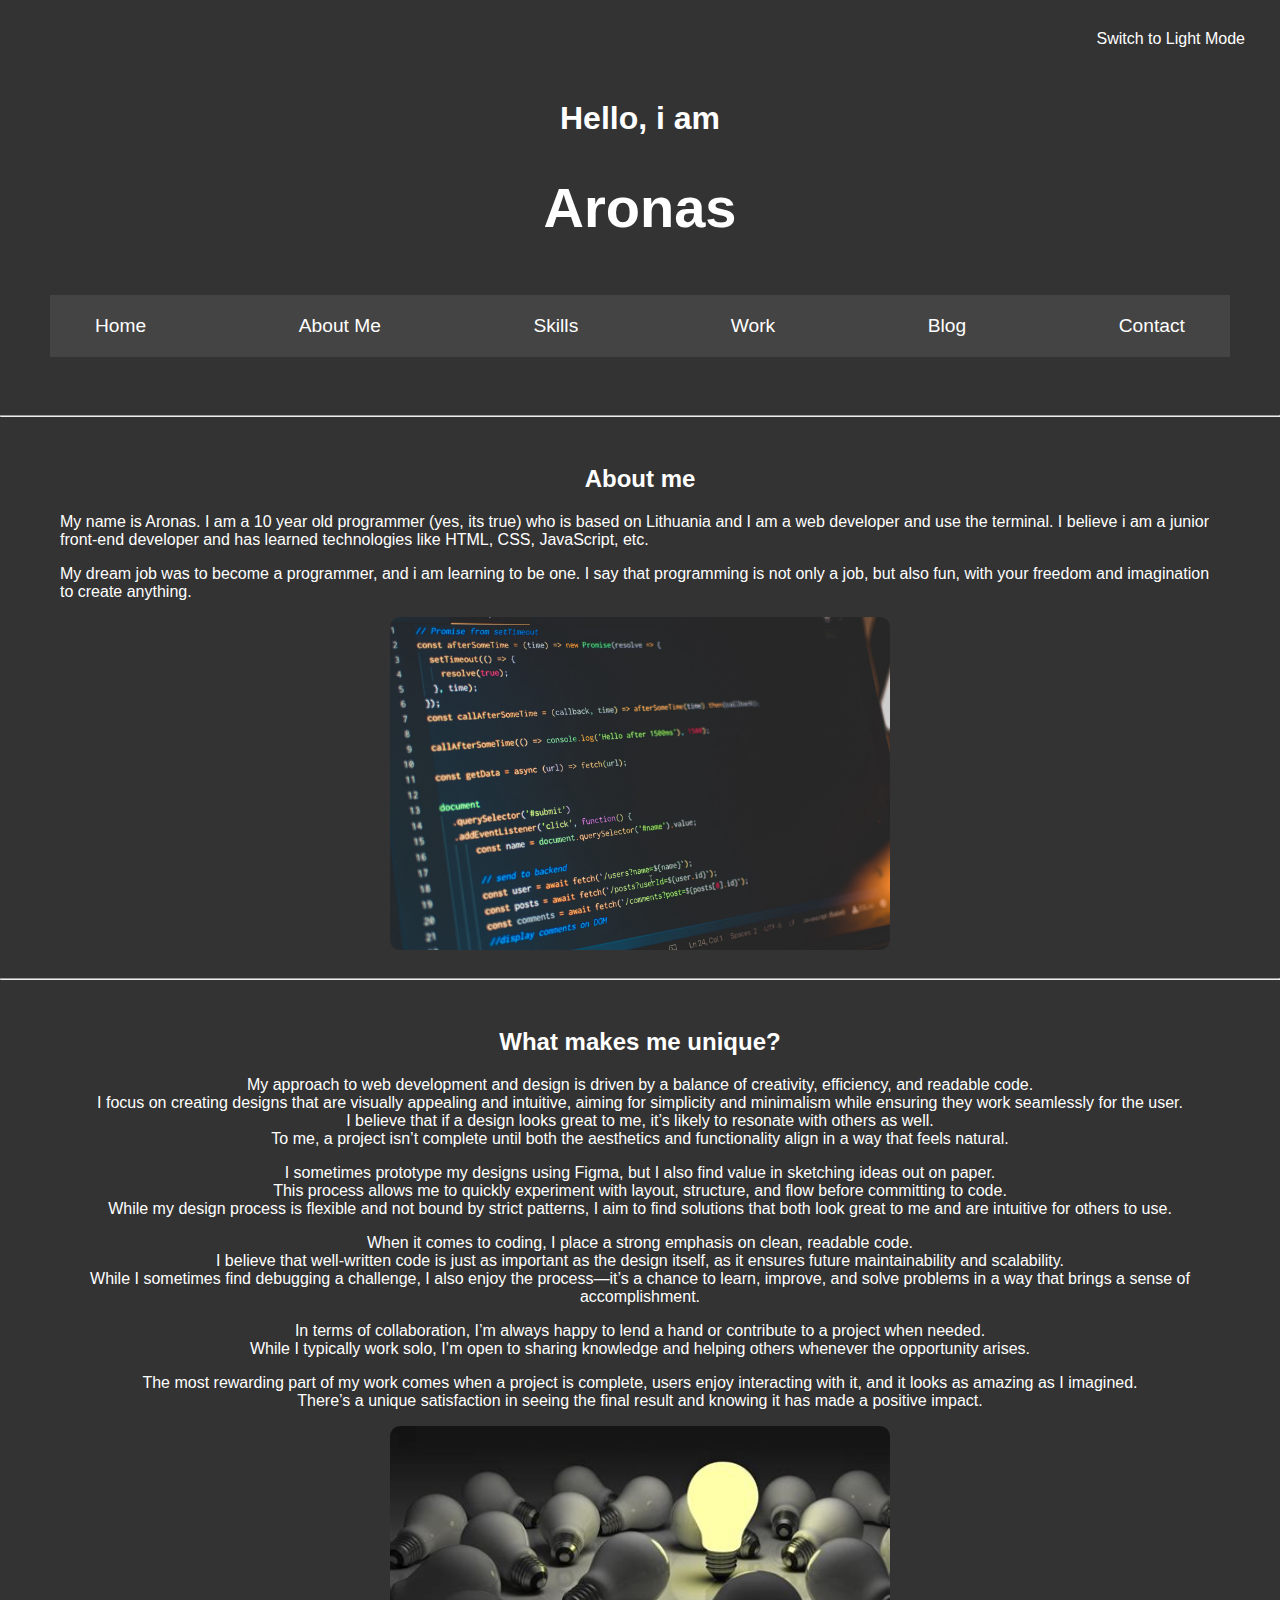
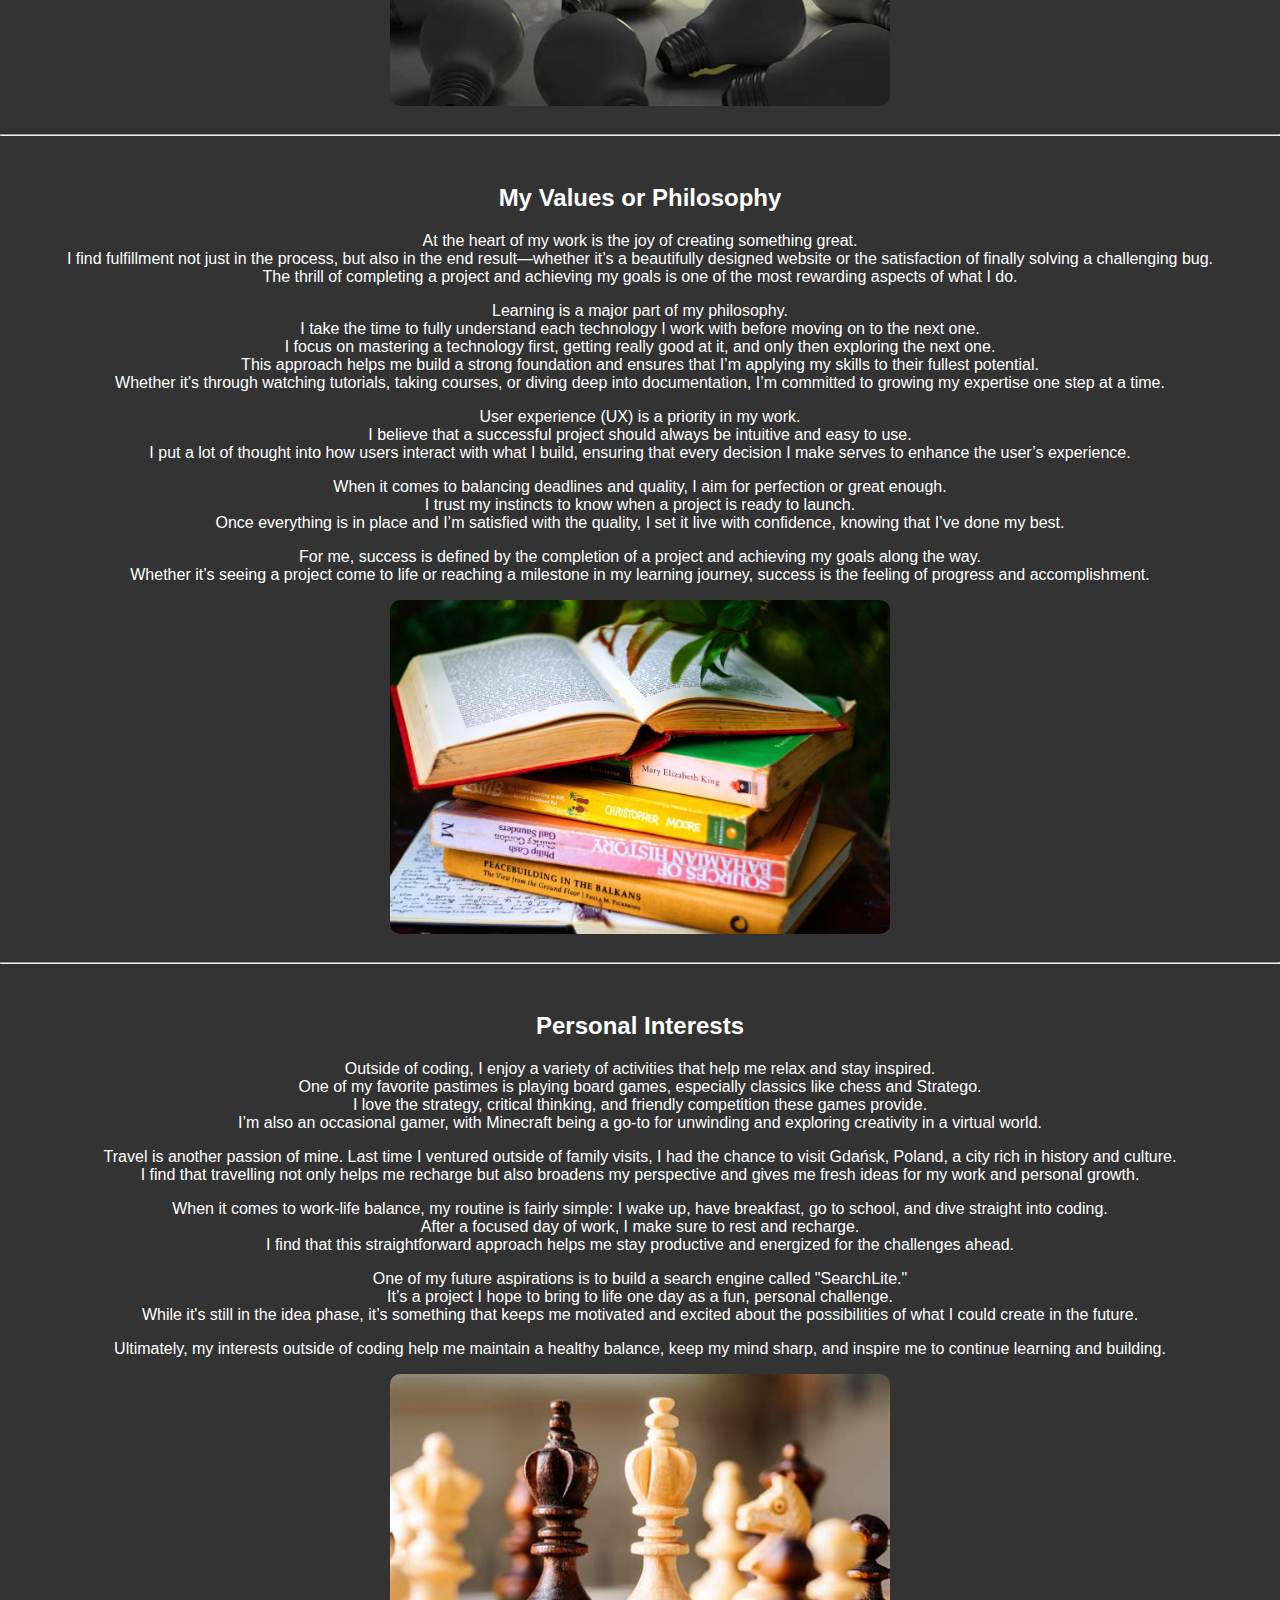
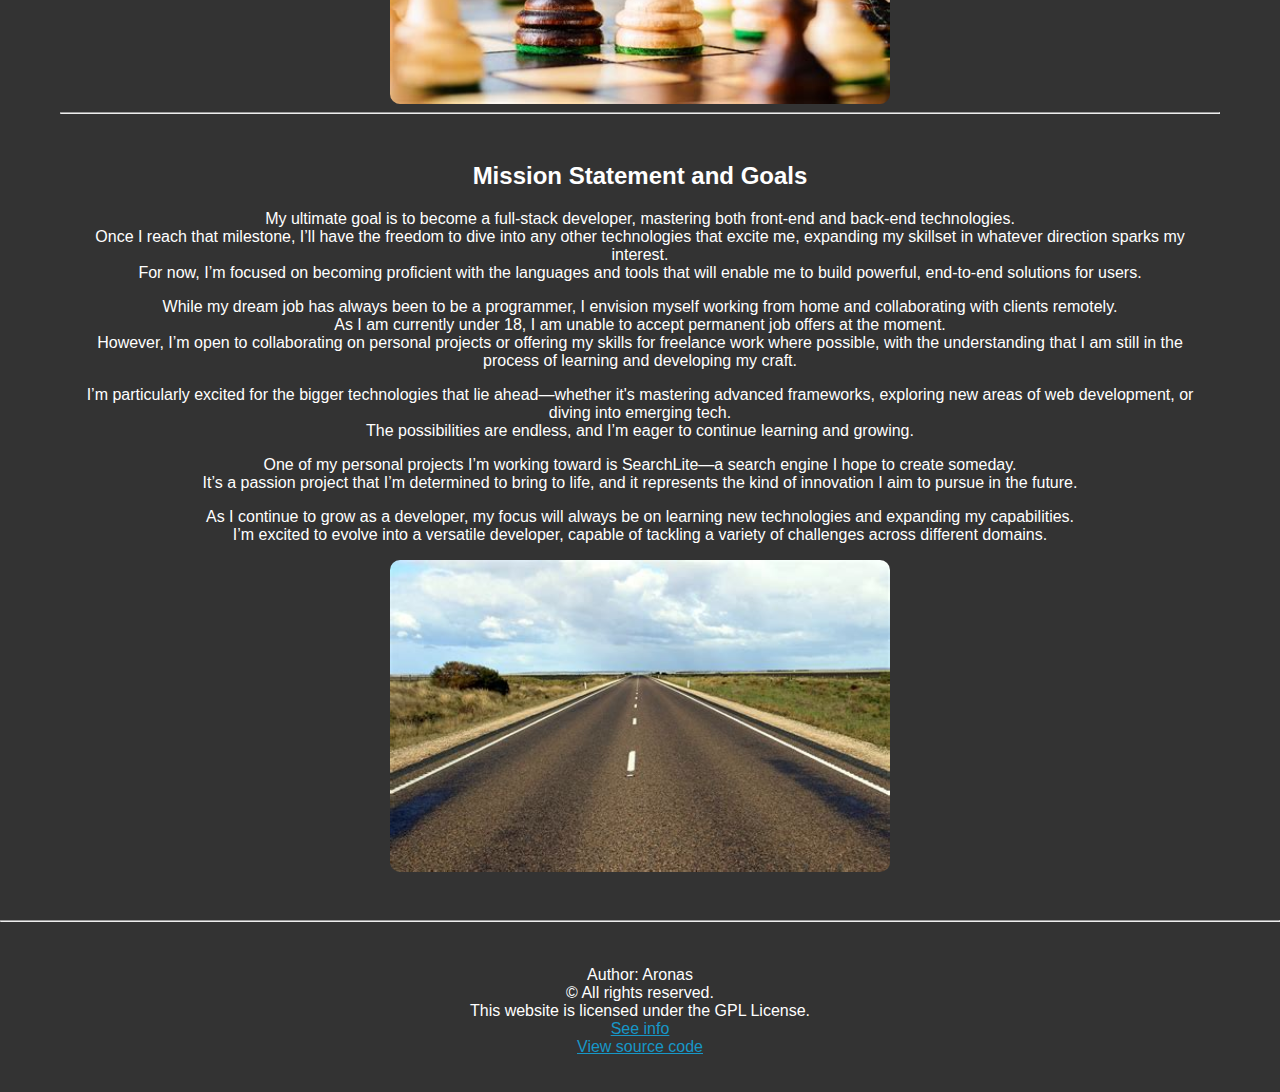
==== commit a300ec1d: "responsive design change" ====
--- a/about.html
+++ b/about.html
@@ -23,6 +23,7 @@
 	<body>
 		<header>
 		<button id="theme-toggle">Switch to Light Mode</button>
+		<br>
 		<h3>Hello, i am</h3>
 		<h1>Aronas</h1>
 		<br>
